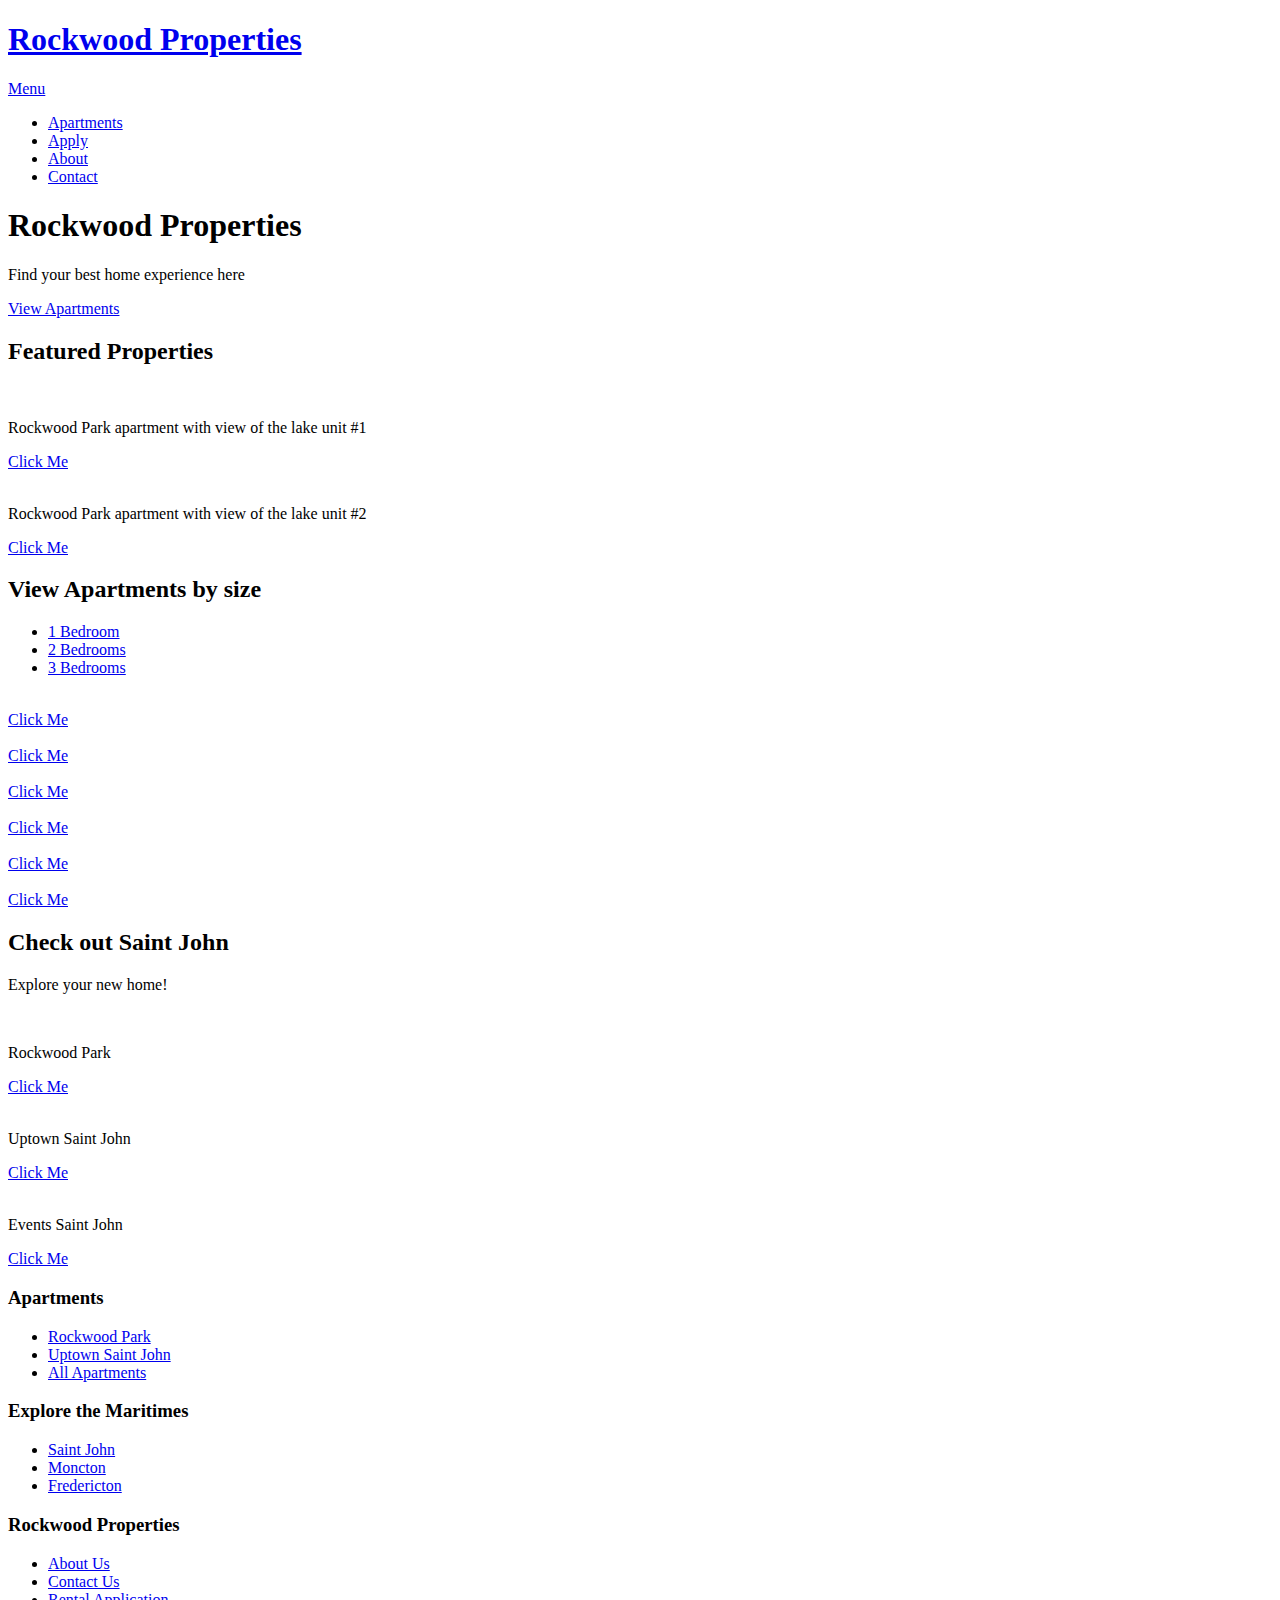
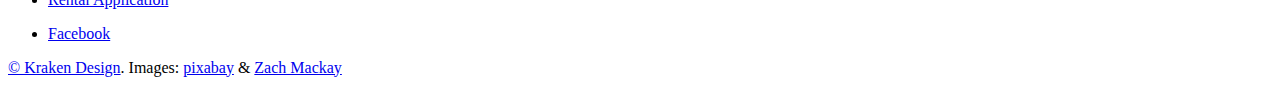
==== index.html @ c41294e8 "Update content to be more reflective of ownership" ====
<!DOCTYPE HTML>
<!--
	Rockwood Properties by Kraken Design
	krakendesign.ca
	Copyright, permission required to use any resources from here
-->
<html>
	<head>
		<title>Rockwood Properties</title>
		<meta charset="utf-8" />
		<meta name="viewport" content="width=device-width, initial-scale=1" />
		<link rel="stylesheet" href="assets/css/main.css" />
	</head>
	<body>

		<!-- Header -->
			<header id="header">
				<h1><a href="#">Rockwood <span>Properties</span></a></h1>
				<a href="#menu">Menu</a>
			</header>

		<!-- Nav -->
			<nav id="menu">
				<ul class="links">
					<li><a href="index.html">Apartments</a></li>
					<li><a href="application.html">Apply</a></li>
					<li><a href="about.html">About</a></li>
					<li><a href="contact.html">Contact</a></li>
				</ul>
			</nav>

			<!-- Banner -->
			<!--
				To use a video as your background, set data-video to the name of your video without
				its extension (eg. images/banner). Your video must be available in both .mp4 and .webm
				formats to work correctly.
			-->
				<section id="banner" data-video="images/banner">
					<div class="inner">
						<header>
							<i class="icon fa-home"></i>
							<h1>Rockwood Properties</h1>
							<p>Find your best home experience here</p>
						</header>
						<a href="#main" class="button big alt scrolly">View Apartments</a>
					</div>

				</section>

		<!-- Main -->
			<div id="main">

			<!-- One -- Featured Properties -->
				<section class="wrapper style1">
					<div class="inner">
						<header class="align-center">
							<h2>Featured Properties</h2>
						</header>
						<!-- 2 Column Video Section -->
							<div class="flex flex-2">
								<div class="video col">
									<div class="image fit">
										<img src="images/Apartments/Featured/featured01.jpg" alt="" />
										<div class="arrow">
											<div class="icon fa-home"></div>
										</div>
									</div>
									<p class="caption">
										Rockwood Park apartment with view of the lake unit #1
									</p>
									<a href="apartments/265-Hawthorne-Unit-1.html" class="link"><span>Click Me</span></a>
								</div>
								<div class="video col">
									<div class="image fit">
										<img src="images/Apartments/Featured/featured02.jpg" alt="" />
										<div class="arrow">
											<div class="icon fa-home"></div>
										</div>
									</div>
									<p class="caption">
										Rockwood Park apartment with view of the lake unit #2
									</p>
									<a href="apartments/265-Hawthorne-Unit-2.html" class="link"><span>Click Me</span></a>
								</div>
							</div>
					</div>
				</section>

			<!-- Two -- Apartments by size -->
				<section class="wrapper style2">
					<div class="inner">
						<header>
							<h2>View Apartments by size</h2>
							<p></p>
						</header>
						<!-- Tabbed Video Section -->
							<div class="flex flex-tabs">
								<ul class="tab-list">
									<li><a href="#" data-tab="tab-1" class="active">1 Bedroom</a></li>
									<li><a href="#" data-tab="tab-2">2 Bedrooms</a></li>
									<li><a href="#" data-tab="tab-3">3 Bedrooms</a></li>
								</ul>
								<div class="tabs">
									<!-- Tab 1 Bedroom -->
										<div class="tab tab-1 flex flex-3 active">
											<!-- Video Thumbnail -->
											<div class="video col">
												<div class="image fit">
													<img src="images/apartments/featured/1 Bed/pic01.jpg" alt="" />
													<div class="arrow">
														<div class="icon fa-home"></div>
													</div>
												</div>
												<a href="apartments/265-Hawthorne-Unit-1.html" class="link"><span>Click Me</span></a>
											</div>
											<!-- Video Thumbnail -->
											<div class="video col">
												<div class="image fit">
													<img src="images/apartments/featured/1 Bed/pic02.jpg" alt="" />
													<div class="arrow">
														<div class="icon fa-home"></div>
													</div>
												</div>
												<a href="apartments/265-Hawthorne-Unit-2.html" class="link"><span>Click Me</span></a>
											</div>
											<!-- Video Thumbnail -->
											<div class="video col">
												<div class="image fit">
													<img src="images/apartments/featured/1 Bed/pic01.jpg" alt="" />
													<div class="arrow">
														<div class="icon fa-home"></div>
													</div>
												</div>
												<a href="apartments/265-Hawthorne-Unit-2.html" class="link"><span>Click Me</span></a>
											</div>
											<!-- Video Thumbnail -->
											<div class="video col">
												<div class="image fit">
													<img src="images/apartments/featured/1 Bed/pic02.jpg" alt="" />
													<div class="arrow">
														<div class="icon fa-home"></div>
													</div>
												</div>
												<a href="apartments/265-Hawthorne-Unit-2.html" class="link"><span>Click Me</span></a>
											</div>
										</div>

									<!-- Tab 2 Bedroom -->
										<div class="tab tab-2 flex flex-3">
											<!-- Video Thumbnail -->
												<div class="video col">
													<div class="image fit">
														<img src="images/apartments/featured/2 Bed/pic02.jpg" alt="" />
														<div class="arrow">
															<div class="icon fa-home"></div>
														</div>
													</div>
													<a href="apartments/265-Hawthorne-Unit-1.html" class="link"><span>Click Me</span></a>
												</div>
										</div>

									<!-- Tab 3 Bedroom -->
										<div class="tab tab-3 flex flex-3">
											<!-- Video Thumbnail -->
												<div class="video col">
													<div class="image fit">
														<img src="images/apartments/featured/3 Bed/pic01.jpg" alt="" />
														<div class="arrow">
															<div class="icon fa-home"></div>
														</div>
													</div>
													<a href="apartments/265-Hawthorne-Unit-2.html" class="link"><span>Click Me</span></a>
												</div>
										</div>
								</div>
							</div>
					</div>
				</section>

			<!-- Three -- Explore -->
				<section class="wrapper ">
					<div class="inner">
						<header class="align-center">
							<h2>Check out Saint John</h2>
							<p>Explore your new home!</p>
						</header>

						<!-- 3 Column Video Section -->
							<div class="flex flex-3">

								<!-- Rockwood Park -->
								<div class="video col">
									<div class="image fit">
										<img src="images/explore01.jpg" alt="" />
										<div class="arrow">
											<div class="icon fa-home"></div>
										</div>
									</div>
									<p class="caption">
										Rockwood Park
									</p>
									<a href="http://www.rockwoodpark.ca/main.html" class="link"><span>Click Me</span></a>
								</div>

								<!-- Uptown Saint John -->
								<div class="video col">
									<div class="image fit">
										<img src="images/explore02.jpg" alt="" />
										<div class="arrow">
											<div class="icon fa-home"></div>
										</div>
									</div>
									<p class="caption">
										Uptown Saint John
									</p>
									<a href="https://uptownsj.com/" class="link"><span>Click Me</span></a>
								</div>

								<!-- Events Saint John -->
								<div class="video col">
									<div class="image fit">
										<img src="images/explore03.jpg" alt="" />
										<div class="arrow">
											<div class="icon fa-home"></div>
										</div>
									</div>
									<p class="caption">
										Events Saint John
									</p>
									<a href="https://uptownsj.com/events-calendar/" class="link"><span>Click Me</span></a>
								</div>
							</div>
					</div>
				</section>

			</div>

		<!-- Footer -->
			<footer id="footer">
				<div class="inner">
					<div class="flex flex-3">
						<div class="col">
							<h3>Apartments</h3>
							<ul class="alt">
								<li><a href="index.html">Rockwood Park</a></li>
								<li><a href="index.html">Uptown Saint John</a></li>
								<li><a href="index.html">All Apartments</a></li>
							</ul>
						</div>
						<div class="col">
							<h3>Explore the Maritimes</h3>
							<ul class="alt">
								<li><a href="https://uptownsj.com/">Saint John</a></li>
								<li><a href="https://downtownmoncton.com/">Moncton</a></li>
								<li><a href="https://www.tourismfredericton.ca/en">Fredericton</a></li>
							</ul>
						</div>
						<div class="col">
							<h3>Rockwood Properties</h3>
							<ul class="alt">
								<li><a href="about.html">About Us</a></li>
								<li><a href="contact.html">Contact Us</a></li>
								<li><a href="application.html">Rental Application</a></li>
							</ul>
						</div>
					</div>
				</div>
				<div class="copyright">
					<ul class="icons">
						<li><a href="#" class="icon fa-facebook"><span class="label">Facebook</span></a></li>
					</ul>
					<a href="https://krakendesign.ca">&copy; Kraken Design</a>. Images: <a href="https://pixabay.com">pixabay</a> & <a href="https://zachmackay.com/">Zach Mackay</a>
				</div>
			</footer>

		<!-- Scripts -->
			<script src="assets/js/jquery.min.js"></script>
			<script src="assets/js/jquery.scrolly.min.js"></script>
			<script src="assets/js/skel.min.js"></script>
			<script src="assets/js/util.js"></script>
			<script src="assets/js/main.js"></script>

	</body>
</html>
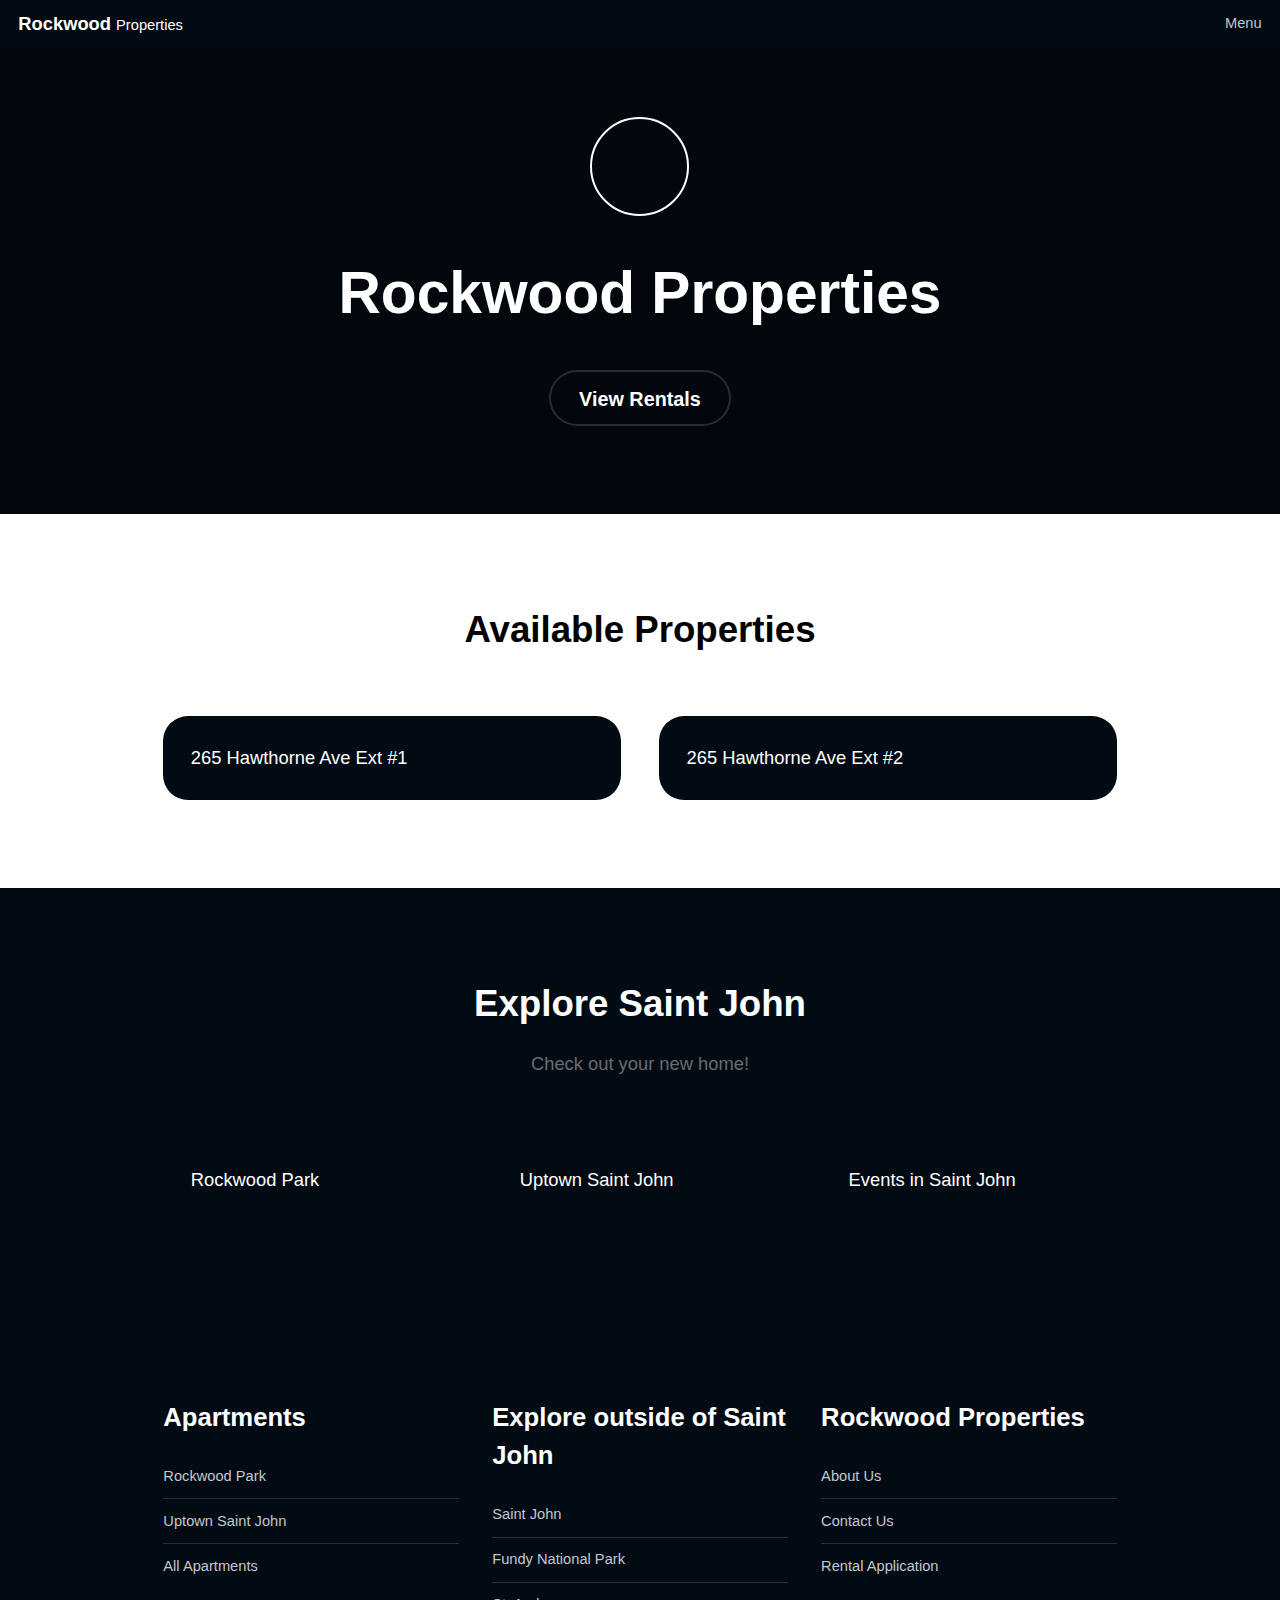
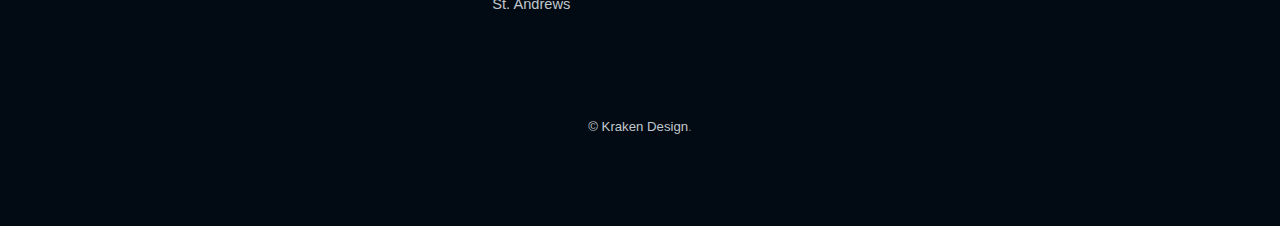
==== commit 397109df: "Re-add nav bar" ====
--- a/index.html
+++ b/index.html
@@ -10,22 +10,23 @@
 		<meta charset="utf-8" />
 		<meta name="viewport" content="width=device-width, initial-scale=1" />
 		<link rel="stylesheet" href="assets/css/main.css" />
+		<link rel="icon" type="image/png" href="favicon.png"/>
 	</head>
 	<body>
 
 		<!-- Header -->
 			<header id="header">
-				<h1><a href="#">Rockwood <span>Properties</span></a></h1>
+				<h1><a href="https://rockwoodproperties.ca">Rockwood <span>Properties</span></a></h1>
 				<a href="#menu">Menu</a>
 			</header>
 
 		<!-- Nav -->
 			<nav id="menu">
 				<ul class="links">
-					<li><a href="index.html">Apartments</a></li>
-					<li><a href="application.html">Apply</a></li>
+					<li><a href="index.html">Home</a></li>
+					<li><a href="apply.html">Apply</a></li>
+					<li><a href="contact.html">Contact</a></li>
 					<li><a href="about.html">About</a></li>
-					<li><a href="contact.html">Contact</a></li>
 				</ul>
 			</nav>
 
@@ -40,9 +41,9 @@
 						<header>
 							<i class="icon fa-home"></i>
 							<h1>Rockwood Properties</h1>
-							<p>Find your best home experience here</p>
+							<p></p>
 						</header>
-						<a href="#main" class="button big alt scrolly">View Apartments</a>
+						<a href="#main" class="button big alt scrolly">View Rentals</a>
 					</div>
 
 				</section>
@@ -51,138 +52,171 @@
 			<div id="main">
 
 			<!-- One -- Featured Properties -->
-				<section class="wrapper style1">
+				<section class="wrapper style2">
 					<div class="inner">
 						<header class="align-center">
-							<h2>Featured Properties</h2>
+							<h2>Available Properties</h2>
 						</header>
 						<!-- 2 Column Video Section -->
 							<div class="flex flex-2">
-								<div class="video col">
-									<div class="image fit">
-										<img src="images/Apartments/Featured/featured01.jpg" alt="" />
-										<div class="arrow">
-											<div class="icon fa-home"></div>
-										</div>
-									</div>
-									<p class="caption">
-										Rockwood Park apartment with view of the lake unit #1
-									</p>
-									<a href="apartments/265-Hawthorne-Unit-1.html" class="link"><span>Click Me</span></a>
-								</div>
-								<div class="video col">
-									<div class="image fit">
-										<img src="images/Apartments/Featured/featured02.jpg" alt="" />
-										<div class="arrow">
-											<div class="icon fa-home"></div>
-										</div>
-									</div>
-									<p class="caption">
-										Rockwood Park apartment with view of the lake unit #2
-									</p>
-									<a href="apartments/265-Hawthorne-Unit-2.html" class="link"><span>Click Me</span></a>
-								</div>
+
+								<div class="video col">
+									<div class="image fit">
+										<img src="apartments/1/images/1.jpg" alt="" />
+										<div class="arrow">
+											<div class="icon fa-home"></div>
+										</div>
+									</div>
+									<p class="caption">
+										265 Hawthorne Ave Ext #1
+									</p>
+									<a href="apartments/1/apartment.html" class="link"><span>Click Me</span></a>
+								</div>
+
+								<div class="video col">
+									<div class="image fit">
+										<img src="apartments/2/images/1.jpg" alt="" />
+										<div class="arrow">
+											<div class="icon fa-home"></div>
+										</div>
+									</div>
+									<p class="caption">
+										265 Hawthorne Ave Ext #2
+									</p>
+									<a href="apartments/2/apartment.html" class="link"><span>Click Me</span></a>
+								</div>
+
 							</div>
 					</div>
 				</section>
 
 			<!-- Two -- Apartments by size -->
-				<section class="wrapper style2">
+				<!-- <section class="wrapper style2">
 					<div class="inner">
 						<header>
 							<h2>View Apartments by size</h2>
 							<p></p>
 						</header>
-						<!-- Tabbed Video Section -->
+						
 							<div class="flex flex-tabs">
 								<ul class="tab-list">
 									<li><a href="#" data-tab="tab-1" class="active">1 Bedroom</a></li>
 									<li><a href="#" data-tab="tab-2">2 Bedrooms</a></li>
 									<li><a href="#" data-tab="tab-3">3 Bedrooms</a></li>
 								</ul>
-								<div class="tabs">
+								<div class="tabs"> -->
 									<!-- Tab 1 Bedroom -->
-										<div class="tab tab-1 flex flex-3 active">
-											<!-- Video Thumbnail -->
+										<!-- <div class="tab tab-1 flex flex-3 active">
+											
 											<div class="video col">
 												<div class="image fit">
-													<img src="images/apartments/featured/1 Bed/pic01.jpg" alt="" />
+													<img src="apartments/1/images/1.jpg" alt="" />
 													<div class="arrow">
 														<div class="icon fa-home"></div>
 													</div>
 												</div>
-												<a href="apartments/265-Hawthorne-Unit-1.html" class="link"><span>Click Me</span></a>
+												<a href="apartments/1/apartment.html" class="link"><span>Click Me</span></a>
 											</div>
-											<!-- Video Thumbnail -->
+											
 											<div class="video col">
 												<div class="image fit">
-													<img src="images/apartments/featured/1 Bed/pic02.jpg" alt="" />
+													<img src="apartments/2/images/1.jpg" alt="" />
 													<div class="arrow">
 														<div class="icon fa-home"></div>
 													</div>
 												</div>
-												<a href="apartments/265-Hawthorne-Unit-2.html" class="link"><span>Click Me</span></a>
+												<a href="apartments/2/apartment.html" class="link"><span>Click Me</span></a>
 											</div>
-											<!-- Video Thumbnail -->
+											
 											<div class="video col">
 												<div class="image fit">
-													<img src="images/apartments/featured/1 Bed/pic01.jpg" alt="" />
+													<img src="apartments/3/images/1.jpg" alt="" />
 													<div class="arrow">
 														<div class="icon fa-home"></div>
 													</div>
 												</div>
-												<a href="apartments/265-Hawthorne-Unit-2.html" class="link"><span>Click Me</span></a>
+												<a href="apartments/3/apartment.html" class="link"><span>Click Me</span></a>
 											</div>
-											<!-- Video Thumbnail -->
+											
 											<div class="video col">
 												<div class="image fit">
-													<img src="images/apartments/featured/1 Bed/pic02.jpg" alt="" />
+													<img src="apartments/4/images/1.jpg" alt="" />
 													<div class="arrow">
 														<div class="icon fa-home"></div>
 													</div>
 												</div>
-												<a href="apartments/265-Hawthorne-Unit-2.html" class="link"><span>Click Me</span></a>
+												<a href="apartments/4/apartment.html" class="link"><span>Click Me</span></a>
 											</div>
-										</div>
+										</div> -->
 
 									<!-- Tab 2 Bedroom -->
-										<div class="tab tab-2 flex flex-3">
-											<!-- Video Thumbnail -->
-												<div class="video col">
-													<div class="image fit">
-														<img src="images/apartments/featured/2 Bed/pic02.jpg" alt="" />
-														<div class="arrow">
-															<div class="icon fa-home"></div>
-														</div>
-													</div>
-													<a href="apartments/265-Hawthorne-Unit-1.html" class="link"><span>Click Me</span></a>
-												</div>
-										</div>
+										<!-- <div class="tab tab-2 flex flex-3">
+											
+												<div class="video col">
+													<div class="image fit">
+														<img src="apartments/5/images/1.jpg" alt="" />
+														<div class="arrow">
+															<div class="icon fa-home"></div>
+														</div>
+													</div>
+													<a href="apartments/5/apartment.html" class="link"><span>Click Me</span></a>
+												</div>
+
+												<div class="video col">
+													<div class="image fit">
+														<img src="apartments/6/images/1.jpg" alt="" />
+														<div class="arrow">
+															<div class="icon fa-home"></div>
+														</div>
+													</div>
+													<a href="apartments/6/apartment.html" class="link"><span>Click Me</span></a>
+												</div>
+
+												<div class="video col">
+													<div class="image fit">
+														<img src="apartments/7/images/1.jpg" alt="" />
+														<div class="arrow">
+															<div class="icon fa-home"></div>
+														</div>
+													</div>
+													<a href="apartments/7/apartment.html" class="link"><span>Click Me</span></a>
+												</div>
+										</div> -->
 
 									<!-- Tab 3 Bedroom -->
-										<div class="tab tab-3 flex flex-3">
-											<!-- Video Thumbnail -->
-												<div class="video col">
-													<div class="image fit">
-														<img src="images/apartments/featured/3 Bed/pic01.jpg" alt="" />
-														<div class="arrow">
-															<div class="icon fa-home"></div>
-														</div>
-													</div>
-													<a href="apartments/265-Hawthorne-Unit-2.html" class="link"><span>Click Me</span></a>
+										<!-- <div class="tab tab-3 flex flex-3">
+											
+												<div class="video col">
+													<div class="image fit">
+														<img src="apartments/8/images/1.jpg" alt="" />
+														<div class="arrow">
+															<div class="icon fa-home"></div>
+														</div>
+													</div>
+													<a href="apartments/8/apartment.html" class="link"><span>Click Me</span></a>
+												</div>
+
+												<div class="video col">
+													<div class="image fit">
+														<img src="apartments/9/images/1.jpg" alt="" />
+														<div class="arrow">
+															<div class="icon fa-home"></div>
+														</div>
+													</div>
+													<a href="apartments/9/apartment.html" class="link"><span>Click Me</span></a>
 												</div>
 										</div>
 								</div>
 							</div>
 					</div>
-				</section>
+				</section> -->
 
 			<!-- Three -- Explore -->
 				<section class="wrapper ">
 					<div class="inner">
 						<header class="align-center">
-							<h2>Check out Saint John</h2>
-							<p>Explore your new home!</p>
+							<h2>Explore Saint John</h2>
+							<p>Check out your new home!</p>
 						</header>
 
 						<!-- 3 Column Video Section -->
@@ -225,7 +259,7 @@
 										</div>
 									</div>
 									<p class="caption">
-										Events Saint John
+										Events in Saint John
 									</p>
 									<a href="https://uptownsj.com/events-calendar/" class="link"><span>Click Me</span></a>
 								</div>
@@ -242,17 +276,17 @@
 						<div class="col">
 							<h3>Apartments</h3>
 							<ul class="alt">
-								<li><a href="index.html">Rockwood Park</a></li>
-								<li><a href="index.html">Uptown Saint John</a></li>
-								<li><a href="index.html">All Apartments</a></li>
+								<li><a href="rentals.html">Rockwood Park</a></li>
+								<li><a href="rentals.html">Uptown Saint John</a></li>
+								<li><a href="rentals.html">All Apartments</a></li>
 							</ul>
 						</div>
 						<div class="col">
-							<h3>Explore the Maritimes</h3>
+							<h3>Explore outside of Saint John</h3>
 							<ul class="alt">
 								<li><a href="https://uptownsj.com/">Saint John</a></li>
-								<li><a href="https://downtownmoncton.com/">Moncton</a></li>
-								<li><a href="https://www.tourismfredericton.ca/en">Fredericton</a></li>
+								<li><a href="https://www.pc.gc.ca/en/pn-np/nb/fundy">Fundy National Park</a></li>
+								<li><a href="https://standrewsbythesea.ca/">St. Andrews</a></li>
 							</ul>
 						</div>
 						<div class="col">
@@ -260,7 +294,7 @@
 							<ul class="alt">
 								<li><a href="about.html">About Us</a></li>
 								<li><a href="contact.html">Contact Us</a></li>
-								<li><a href="application.html">Rental Application</a></li>
+								<li><a href="apply.html">Rental Application</a></li>
 							</ul>
 						</div>
 					</div>
@@ -268,8 +302,9 @@
 				<div class="copyright">
 					<ul class="icons">
 						<li><a href="#" class="icon fa-facebook"><span class="label">Facebook</span></a></li>
+						<li><a href="#" class="icon fa-email"><span class="label">Email</span></a></li>
 					</ul>
-					<a href="https://krakendesign.ca">&copy; Kraken Design</a>. Images: <a href="https://pixabay.com">pixabay</a> & <a href="https://zachmackay.com/">Zach Mackay</a>
+					<a href="https://krakendesign.ca">&copy; Kraken Design</a>.
 				</div>
 			</footer>
 
--- a/assets/css/main.css
+++ b/assets/css/main.css
@@ -0,0 +1,3832 @@
+@charset "UTF-8";
+@import url(font-awesome.min.css);
+@import url("https://fonts.googleapis.com/css?family=Signika:300,700");
+
+/*
+	Broadcast by TEMPLATED
+	templated.co @templatedco
+	Released for free under the Creative Commons Attribution 3.0 license (templated.co/license)
+*/
+
+/* Reset */
+
+	html, body, div, span, applet, object, iframe, h1, h2, h3, h4, h5, h6, p, blockquote, pre, a, abbr, acronym, address, big, cite, code, del, dfn, em, img, ins, kbd, q, s, samp, small, strike, strong, sub, sup, tt, var, b, u, i, center, dl, dt, dd, ol, ul, li, fieldset, form, label, legend, table, caption, tbody, tfoot, thead, tr, th, td, article, aside, canvas, details, embed, figure, figcaption, footer, header, hgroup, menu, nav, output, ruby, section, summary, time, mark, audio, video {
+		margin: 0;
+		padding: 0;
+		border: 0;
+		font-size: 100%;
+		font: inherit;
+		vertical-align: baseline;
+	}
+
+	article, aside, details, figcaption, figure, footer, header, hgroup, menu, nav, section {
+		display: block;
+	}
+
+	body {
+		line-height: 1;
+	}
+
+	ol, ul {
+		list-style: none;
+	}
+
+	blockquote, q {
+		quotes: none;
+	}
+
+	blockquote:before, blockquote:after, q:before, q:after {
+		content: '';
+		content: none;
+	}
+
+	table {
+		border-collapse: collapse;
+		border-spacing: 0;
+	}
+
+	body {
+		-webkit-text-size-adjust: none;
+	}
+
+/* Box Model */
+
+	*, *:before, *:after {
+		-moz-box-sizing: border-box;
+		-webkit-box-sizing: border-box;
+		box-sizing: border-box;
+	}
+
+/* Containers */
+
+	.container {
+		margin-left: auto;
+		margin-right: auto;
+	}
+
+	.container.\31 25\25 {
+		width: 100%;
+		max-width: 100em;
+		min-width: 80em;
+	}
+
+	.container.\37 5\25 {
+		width: 60em;
+	}
+
+	.container.\35 0\25 {
+		width: 40em;
+	}
+
+	.container.\32 5\25 {
+		width: 20em;
+	}
+
+	.container {
+		width: 80em;
+	}
+
+	@media screen and (max-width: 1680px) {
+
+		.container.\31 25\25 {
+			width: 100%;
+			max-width: 100em;
+			min-width: 80em;
+		}
+
+		.container.\37 5\25 {
+			width: 60em;
+		}
+
+		.container.\35 0\25 {
+			width: 40em;
+		}
+
+		.container.\32 5\25 {
+			width: 20em;
+		}
+
+		.container {
+			width: 80em;
+		}
+
+	}
+
+	@media screen and (max-width: 1280px) {
+
+		.container.\31 25\25 {
+			width: 100%;
+			max-width: 81.25em;
+			min-width: 65em;
+		}
+
+		.container.\37 5\25 {
+			width: 48.75em;
+		}
+
+		.container.\35 0\25 {
+			width: 32.5em;
+		}
+
+		.container.\32 5\25 {
+			width: 16.25em;
+		}
+
+		.container {
+			width: 65em;
+		}
+
+	}
+
+	@media screen and (max-width: 980px) {
+
+		.container.\31 25\25 {
+			width: 100%;
+			max-width: 112.5%;
+			min-width: 90%;
+		}
+
+		.container.\37 5\25 {
+			width: 67.5%;
+		}
+
+		.container.\35 0\25 {
+			width: 45%;
+		}
+
+		.container.\32 5\25 {
+			width: 22.5%;
+		}
+
+		.container {
+			width: 90%;
+		}
+
+	}
+
+	@media screen and (max-width: 736px) {
+
+		.container.\31 25\25 {
+			width: 100%;
+			max-width: 112.5%;
+			min-width: 90%;
+		}
+
+		.container.\37 5\25 {
+			width: 67.5%;
+		}
+
+		.container.\35 0\25 {
+			width: 45%;
+		}
+
+		.container.\32 5\25 {
+			width: 22.5%;
+		}
+
+		.container {
+			width: 90% !important;
+		}
+
+	}
+
+	@media screen and (max-width: 480px) {
+
+		.container.\31 25\25 {
+			width: 100%;
+			max-width: 112.5%;
+			min-width: 90%;
+		}
+
+		.container.\37 5\25 {
+			width: 67.5%;
+		}
+
+		.container.\35 0\25 {
+			width: 45%;
+		}
+
+		.container.\32 5\25 {
+			width: 22.5%;
+		}
+
+		.container {
+			width: 90% !important;
+		}
+
+	}
+
+/* Grid */
+
+	.row {
+		border-bottom: solid 1px transparent;
+		-moz-box-sizing: border-box;
+		-webkit-box-sizing: border-box;
+		box-sizing: border-box;
+	}
+
+	.row > * {
+		float: left;
+		-moz-box-sizing: border-box;
+		-webkit-box-sizing: border-box;
+		box-sizing: border-box;
+	}
+
+	.row:after, .row:before {
+		content: '';
+		display: block;
+		clear: both;
+		height: 0;
+	}
+
+	.row.uniform > * > :first-child {
+		margin-top: 0;
+	}
+
+	.row.uniform > * > :last-child {
+		margin-bottom: 0;
+	}
+
+	.row.\30 \25 > * {
+		padding: 0 0 0 0em;
+	}
+
+	.row.\30 \25 {
+		margin: 0 0 -1px 0em;
+	}
+
+	.row.uniform.\30 \25 > * {
+		padding: 0em 0 0 0em;
+	}
+
+	.row.uniform.\30 \25 {
+		margin: 0em 0 -1px 0em;
+	}
+
+	.row > * {
+		padding: 0 0 0 2em;
+	}
+
+	.row {
+		margin: 0 0 -1px -2em;
+	}
+
+	.row.uniform > * {
+		padding: 2em 0 0 2em;
+	}
+
+	.row.uniform {
+		margin: -2em 0 -1px -2em;
+	}
+
+	.row.\32 00\25 > * {
+		padding: 0 0 0 4em;
+	}
+
+	.row.\32 00\25 {
+		margin: 0 0 -1px -4em;
+	}
+
+	.row.uniform.\32 00\25 > * {
+		padding: 4em 0 0 4em;
+	}
+
+	.row.uniform.\32 00\25 {
+		margin: -4em 0 -1px -4em;
+	}
+
+	.row.\31 50\25 > * {
+		padding: 0 0 0 3em;
+	}
+
+	.row.\31 50\25 {
+		margin: 0 0 -1px -3em;
+	}
+
+	.row.uniform.\31 50\25 > * {
+		padding: 3em 0 0 3em;
+	}
+
+	.row.uniform.\31 50\25 {
+		margin: -3em 0 -1px -3em;
+	}
+
+	.row.\35 0\25 > * {
+		padding: 0 0 0 1em;
+	}
+
+	.row.\35 0\25 {
+		margin: 0 0 -1px -1em;
+	}
+
+	.row.uniform.\35 0\25 > * {
+		padding: 1em 0 0 1em;
+	}
+
+	.row.uniform.\35 0\25 {
+		margin: -1em 0 -1px -1em;
+	}
+
+	.row.\32 5\25 > * {
+		padding: 0 0 0 0.5em;
+	}
+
+	.row.\32 5\25 {
+		margin: 0 0 -1px -0.5em;
+	}
+
+	.row.uniform.\32 5\25 > * {
+		padding: 0.5em 0 0 0.5em;
+	}
+
+	.row.uniform.\32 5\25 {
+		margin: -0.5em 0 -1px -0.5em;
+	}
+
+	.\31 2u, .\31 2u\24 {
+		width: 100%;
+		clear: none;
+		margin-left: 0;
+	}
+
+	.\31 1u, .\31 1u\24 {
+		width: 91.6666666667%;
+		clear: none;
+		margin-left: 0;
+	}
+
+	.\31 0u, .\31 0u\24 {
+		width: 83.3333333333%;
+		clear: none;
+		margin-left: 0;
+	}
+
+	.\39 u, .\39 u\24 {
+		width: 75%;
+		clear: none;
+		margin-left: 0;
+	}
+
+	.\38 u, .\38 u\24 {
+		width: 66.6666666667%;
+		clear: none;
+		margin-left: 0;
+	}
+
+	.\37 u, .\37 u\24 {
+		width: 58.3333333333%;
+		clear: none;
+		margin-left: 0;
+	}
+
+	.\36 u, .\36 u\24 {
+		width: 50%;
+		clear: none;
+		margin-left: 0;
+	}
+
+	.\35 u, .\35 u\24 {
+		width: 41.6666666667%;
+		clear: none;
+		margin-left: 0;
+	}
+
+	.\34 u, .\34 u\24 {
+		width: 33.3333333333%;
+		clear: none;
+		margin-left: 0;
+	}
+
+	.\33 u, .\33 u\24 {
+		width: 25%;
+		clear: none;
+		margin-left: 0;
+	}
+
+	.\32 u, .\32 u\24 {
+		width: 16.6666666667%;
+		clear: none;
+		margin-left: 0;
+	}
+
+	.\31 u, .\31 u\24 {
+		width: 8.3333333333%;
+		clear: none;
+		margin-left: 0;
+	}
+
+	.\31 2u\24 + *,
+	.\31 1u\24 + *,
+	.\31 0u\24 + *,
+	.\39 u\24 + *,
+	.\38 u\24 + *,
+	.\37 u\24 + *,
+	.\36 u\24 + *,
+	.\35 u\24 + *,
+	.\34 u\24 + *,
+	.\33 u\24 + *,
+	.\32 u\24 + *,
+	.\31 u\24 + * {
+		clear: left;
+	}
+
+	.\-11u {
+		margin-left: 91.66667%;
+	}
+
+	.\-10u {
+		margin-left: 83.33333%;
+	}
+
+	.\-9u {
+		margin-left: 75%;
+	}
+
+	.\-8u {
+		margin-left: 66.66667%;
+	}
+
+	.\-7u {
+		margin-left: 58.33333%;
+	}
+
+	.\-6u {
+		margin-left: 50%;
+	}
+
+	.\-5u {
+		margin-left: 41.66667%;
+	}
+
+	.\-4u {
+		margin-left: 33.33333%;
+	}
+
+	.\-3u {
+		margin-left: 25%;
+	}
+
+	.\-2u {
+		margin-left: 16.66667%;
+	}
+
+	.\-1u {
+		margin-left: 8.33333%;
+	}
+
+	@media screen and (max-width: 1680px) {
+
+		.row > * {
+			padding: 0 0 0 2em;
+		}
+
+		.row {
+			margin: 0 0 -1px -2em;
+		}
+
+		.row.uniform > * {
+			padding: 2em 0 0 2em;
+		}
+
+		.row.uniform {
+			margin: -2em 0 -1px -2em;
+		}
+
+		.row.\32 00\25 > * {
+			padding: 0 0 0 4em;
+		}
+
+		.row.\32 00\25 {
+			margin: 0 0 -1px -4em;
+		}
+
+		.row.uniform.\32 00\25 > * {
+			padding: 4em 0 0 4em;
+		}
+
+		.row.uniform.\32 00\25 {
+			margin: -4em 0 -1px -4em;
+		}
+
+		.row.\31 50\25 > * {
+			padding: 0 0 0 3em;
+		}
+
+		.row.\31 50\25 {
+			margin: 0 0 -1px -3em;
+		}
+
+		.row.uniform.\31 50\25 > * {
+			padding: 3em 0 0 3em;
+		}
+
+		.row.uniform.\31 50\25 {
+			margin: -3em 0 -1px -3em;
+		}
+
+		.row.\35 0\25 > * {
+			padding: 0 0 0 1em;
+		}
+
+		.row.\35 0\25 {
+			margin: 0 0 -1px -1em;
+		}
+
+		.row.uniform.\35 0\25 > * {
+			padding: 1em 0 0 1em;
+		}
+
+		.row.uniform.\35 0\25 {
+			margin: -1em 0 -1px -1em;
+		}
+
+		.row.\32 5\25 > * {
+			padding: 0 0 0 0.5em;
+		}
+
+		.row.\32 5\25 {
+			margin: 0 0 -1px -0.5em;
+		}
+
+		.row.uniform.\32 5\25 > * {
+			padding: 0.5em 0 0 0.5em;
+		}
+
+		.row.uniform.\32 5\25 {
+			margin: -0.5em 0 -1px -0.5em;
+		}
+
+		.\31 2u\28xlarge\29, .\31 2u\24\28xlarge\29 {
+			width: 100%;
+			clear: none;
+			margin-left: 0;
+		}
+
+		.\31 1u\28xlarge\29, .\31 1u\24\28xlarge\29 {
+			width: 91.6666666667%;
+			clear: none;
+			margin-left: 0;
+		}
+
+		.\31 0u\28xlarge\29, .\31 0u\24\28xlarge\29 {
+			width: 83.3333333333%;
+			clear: none;
+			margin-left: 0;
+		}
+
+		.\39 u\28xlarge\29, .\39 u\24\28xlarge\29 {
+			width: 75%;
+			clear: none;
+			margin-left: 0;
+		}
+
+		.\38 u\28xlarge\29, .\38 u\24\28xlarge\29 {
+			width: 66.6666666667%;
+			clear: none;
+			margin-left: 0;
+		}
+
+		.\37 u\28xlarge\29, .\37 u\24\28xlarge\29 {
+			width: 58.3333333333%;
+			clear: none;
+			margin-left: 0;
+		}
+
+		.\36 u\28xlarge\29, .\36 u\24\28xlarge\29 {
+			width: 50%;
+			clear: none;
+			margin-left: 0;
+		}
+
+		.\35 u\28xlarge\29, .\35 u\24\28xlarge\29 {
+			width: 41.6666666667%;
+			clear: none;
+			margin-left: 0;
+		}
+
+		.\34 u\28xlarge\29, .\34 u\24\28xlarge\29 {
+			width: 33.3333333333%;
+			clear: none;
+			margin-left: 0;
+		}
+
+		.\33 u\28xlarge\29, .\33 u\24\28xlarge\29 {
+			width: 25%;
+			clear: none;
+			margin-left: 0;
+		}
+
+		.\32 u\28xlarge\29, .\32 u\24\28xlarge\29 {
+			width: 16.6666666667%;
+			clear: none;
+			margin-left: 0;
+		}
+
+		.\31 u\28xlarge\29, .\31 u\24\28xlarge\29 {
+			width: 8.3333333333%;
+			clear: none;
+			margin-left: 0;
+		}
+
+		.\31 2u\24\28xlarge\29 + *,
+		.\31 1u\24\28xlarge\29 + *,
+		.\31 0u\24\28xlarge\29 + *,
+		.\39 u\24\28xlarge\29 + *,
+		.\38 u\24\28xlarge\29 + *,
+		.\37 u\24\28xlarge\29 + *,
+		.\36 u\24\28xlarge\29 + *,
+		.\35 u\24\28xlarge\29 + *,
+		.\34 u\24\28xlarge\29 + *,
+		.\33 u\24\28xlarge\29 + *,
+		.\32 u\24\28xlarge\29 + *,
+		.\31 u\24\28xlarge\29 + * {
+			clear: left;
+		}
+
+		.\-11u\28xlarge\29 {
+			margin-left: 91.66667%;
+		}
+
+		.\-10u\28xlarge\29 {
+			margin-left: 83.33333%;
+		}
+
+		.\-9u\28xlarge\29 {
+			margin-left: 75%;
+		}
+
+		.\-8u\28xlarge\29 {
+			margin-left: 66.66667%;
+		}
+
+		.\-7u\28xlarge\29 {
+			margin-left: 58.33333%;
+		}
+
+		.\-6u\28xlarge\29 {
+			margin-left: 50%;
+		}
+
+		.\-5u\28xlarge\29 {
+			margin-left: 41.66667%;
+		}
+
+		.\-4u\28xlarge\29 {
+			margin-left: 33.33333%;
+		}
+
+		.\-3u\28xlarge\29 {
+			margin-left: 25%;
+		}
+
+		.\-2u\28xlarge\29 {
+			margin-left: 16.66667%;
+		}
+
+		.\-1u\28xlarge\29 {
+			margin-left: 8.33333%;
+		}
+
+	}
+
+	@media screen and (max-width: 1280px) {
+
+		.row > * {
+			padding: 0 0 0 1.5em;
+		}
+
+		.row {
+			margin: 0 0 -1px -1.5em;
+		}
+
+		.row.uniform > * {
+			padding: 1.5em 0 0 1.5em;
+		}
+
+		.row.uniform {
+			margin: -1.5em 0 -1px -1.5em;
+		}
+
+		.row.\32 00\25 > * {
+			padding: 0 0 0 3em;
+		}
+
+		.row.\32 00\25 {
+			margin: 0 0 -1px -3em;
+		}
+
+		.row.uniform.\32 00\25 > * {
+			padding: 3em 0 0 3em;
+		}
+
+		.row.uniform.\32 00\25 {
+			margin: -3em 0 -1px -3em;
+		}
+
+		.row.\31 50\25 > * {
+			padding: 0 0 0 2.25em;
+		}
+
+		.row.\31 50\25 {
+			margin: 0 0 -1px -2.25em;
+		}
+
+		.row.uniform.\31 50\25 > * {
+			padding: 2.25em 0 0 2.25em;
+		}
+
+		.row.uniform.\31 50\25 {
+			margin: -2.25em 0 -1px -2.25em;
+		}
+
+		.row.\35 0\25 > * {
+			padding: 0 0 0 0.75em;
+		}
+
+		.row.\35 0\25 {
+			margin: 0 0 -1px -0.75em;
+		}
+
+		.row.uniform.\35 0\25 > * {
+			padding: 0.75em 0 0 0.75em;
+		}
+
+		.row.uniform.\35 0\25 {
+			margin: -0.75em 0 -1px -0.75em;
+		}
+
+		.row.\32 5\25 > * {
+			padding: 0 0 0 0.375em;
+		}
+
+		.row.\32 5\25 {
+			margin: 0 0 -1px -0.375em;
+		}
+
+		.row.uniform.\32 5\25 > * {
+			padding: 0.375em 0 0 0.375em;
+		}
+
+		.row.uniform.\32 5\25 {
+			margin: -0.375em 0 -1px -0.375em;
+		}
+
+		.\31 2u\28large\29, .\31 2u\24\28large\29 {
+			width: 100%;
+			clear: none;
+			margin-left: 0;
+		}
+
+		.\31 1u\28large\29, .\31 1u\24\28large\29 {
+			width: 91.6666666667%;
+			clear: none;
+			margin-left: 0;
+		}
+
+		.\31 0u\28large\29, .\31 0u\24\28large\29 {
+			width: 83.3333333333%;
+			clear: none;
+			margin-left: 0;
+		}
+
+		.\39 u\28large\29, .\39 u\24\28large\29 {
+			width: 75%;
+			clear: none;
+			margin-left: 0;
+		}
+
+		.\38 u\28large\29, .\38 u\24\28large\29 {
+			width: 66.6666666667%;
+			clear: none;
+			margin-left: 0;
+		}
+
+		.\37 u\28large\29, .\37 u\24\28large\29 {
+			width: 58.3333333333%;
+			clear: none;
+			margin-left: 0;
+		}
+
+		.\36 u\28large\29, .\36 u\24\28large\29 {
+			width: 50%;
+			clear: none;
+			margin-left: 0;
+		}
+
+		.\35 u\28large\29, .\35 u\24\28large\29 {
+			width: 41.6666666667%;
+			clear: none;
+			margin-left: 0;
+		}
+
+		.\34 u\28large\29, .\34 u\24\28large\29 {
+			width: 33.3333333333%;
+			clear: none;
+			margin-left: 0;
+		}
+
+		.\33 u\28large\29, .\33 u\24\28large\29 {
+			width: 25%;
+			clear: none;
+			margin-left: 0;
+		}
+
+		.\32 u\28large\29, .\32 u\24\28large\29 {
+			width: 16.6666666667%;
+			clear: none;
+			margin-left: 0;
+		}
+
+		.\31 u\28large\29, .\31 u\24\28large\29 {
+			width: 8.3333333333%;
+			clear: none;
+			margin-left: 0;
+		}
+
+		.\31 2u\24\28large\29 + *,
+		.\31 1u\24\28large\29 + *,
+		.\31 0u\24\28large\29 + *,
+		.\39 u\24\28large\29 + *,
+		.\38 u\24\28large\29 + *,
+		.\37 u\24\28large\29 + *,
+		.\36 u\24\28large\29 + *,
+		.\35 u\24\28large\29 + *,
+		.\34 u\24\28large\29 + *,
+		.\33 u\24\28large\29 + *,
+		.\32 u\24\28large\29 + *,
+		.\31 u\24\28large\29 + * {
+			clear: left;
+		}
+
+		.\-11u\28large\29 {
+			margin-left: 91.66667%;
+		}
+
+		.\-10u\28large\29 {
+			margin-left: 83.33333%;
+		}
+
+		.\-9u\28large\29 {
+			margin-left: 75%;
+		}
+
+		.\-8u\28large\29 {
+			margin-left: 66.66667%;
+		}
+
+		.\-7u\28large\29 {
+			margin-left: 58.33333%;
+		}
+
+		.\-6u\28large\29 {
+			margin-left: 50%;
+		}
+
+		.\-5u\28large\29 {
+			margin-left: 41.66667%;
+		}
+
+		.\-4u\28large\29 {
+			margin-left: 33.33333%;
+		}
+
+		.\-3u\28large\29 {
+			margin-left: 25%;
+		}
+
+		.\-2u\28large\29 {
+			margin-left: 16.66667%;
+		}
+
+		.\-1u\28large\29 {
+			margin-left: 8.33333%;
+		}
+
+	}
+
+	@media screen and (max-width: 980px) {
+
+		.row > * {
+			padding: 0 0 0 1.5em;
+		}
+
+		.row {
+			margin: 0 0 -1px -1.5em;
+		}
+
+		.row.uniform > * {
+			padding: 1.5em 0 0 1.5em;
+		}
+
+		.row.uniform {
+			margin: -1.5em 0 -1px -1.5em;
+		}
+
+		.row.\32 00\25 > * {
+			padding: 0 0 0 3em;
+		}
+
+		.row.\32 00\25 {
+			margin: 0 0 -1px -3em;
+		}
+
+		.row.uniform.\32 00\25 > * {
+			padding: 3em 0 0 3em;
+		}
+
+		.row.uniform.\32 00\25 {
+			margin: -3em 0 -1px -3em;
+		}
+
+		.row.\31 50\25 > * {
+			padding: 0 0 0 2.25em;
+		}
+
+		.row.\31 50\25 {
+			margin: 0 0 -1px -2.25em;
+		}
+
+		.row.uniform.\31 50\25 > * {
+			padding: 2.25em 0 0 2.25em;
+		}
+
+		.row.uniform.\31 50\25 {
+			margin: -2.25em 0 -1px -2.25em;
+		}
+
+		.row.\35 0\25 > * {
+			padding: 0 0 0 0.75em;
+		}
+
+		.row.\35 0\25 {
+			margin: 0 0 -1px -0.75em;
+		}
+
+		.row.uniform.\35 0\25 > * {
+			padding: 0.75em 0 0 0.75em;
+		}
+
+		.row.uniform.\35 0\25 {
+			margin: -0.75em 0 -1px -0.75em;
+		}
+
+		.row.\32 5\25 > * {
+			padding: 0 0 0 0.375em;
+		}
+
+		.row.\32 5\25 {
+			margin: 0 0 -1px -0.375em;
+		}
+
+		.row.uniform.\32 5\25 > * {
+			padding: 0.375em 0 0 0.375em;
+		}
+
+		.row.uniform.\32 5\25 {
+			margin: -0.375em 0 -1px -0.375em;
+		}
+
+		.\31 2u\28medium\29, .\31 2u\24\28medium\29 {
+			width: 100%;
+			clear: none;
+			margin-left: 0;
+		}
+
+		.\31 1u\28medium\29, .\31 1u\24\28medium\29 {
+			width: 91.6666666667%;
+			clear: none;
+			margin-left: 0;
+		}
+
+		.\31 0u\28medium\29, .\31 0u\24\28medium\29 {
+			width: 83.3333333333%;
+			clear: none;
+			margin-left: 0;
+		}
+
+		.\39 u\28medium\29, .\39 u\24\28medium\29 {
+			width: 75%;
+			clear: none;
+			margin-left: 0;
+		}
+
+		.\38 u\28medium\29, .\38 u\24\28medium\29 {
+			width: 66.6666666667%;
+			clear: none;
+			margin-left: 0;
+		}
+
+		.\37 u\28medium\29, .\37 u\24\28medium\29 {
+			width: 58.3333333333%;
+			clear: none;
+			margin-left: 0;
+		}
+
+		.\36 u\28medium\29, .\36 u\24\28medium\29 {
+			width: 50%;
+			clear: none;
+			margin-left: 0;
+		}
+
+		.\35 u\28medium\29, .\35 u\24\28medium\29 {
+			width: 41.6666666667%;
+			clear: none;
+			margin-left: 0;
+		}
+
+		.\34 u\28medium\29, .\34 u\24\28medium\29 {
+			width: 33.3333333333%;
+			clear: none;
+			margin-left: 0;
+		}
+
+		.\33 u\28medium\29, .\33 u\24\28medium\29 {
+			width: 25%;
+			clear: none;
+			margin-left: 0;
+		}
+
+		.\32 u\28medium\29, .\32 u\24\28medium\29 {
+			width: 16.6666666667%;
+			clear: none;
+			margin-left: 0;
+		}
+
+		.\31 u\28medium\29, .\31 u\24\28medium\29 {
+			width: 8.3333333333%;
+			clear: none;
+			margin-left: 0;
+		}
+
+		.\31 2u\24\28medium\29 + *,
+		.\31 1u\24\28medium\29 + *,
+		.\31 0u\24\28medium\29 + *,
+		.\39 u\24\28medium\29 + *,
+		.\38 u\24\28medium\29 + *,
+		.\37 u\24\28medium\29 + *,
+		.\36 u\24\28medium\29 + *,
+		.\35 u\24\28medium\29 + *,
+		.\34 u\24\28medium\29 + *,
+		.\33 u\24\28medium\29 + *,
+		.\32 u\24\28medium\29 + *,
+		.\31 u\24\28medium\29 + * {
+			clear: left;
+		}
+
+		.\-11u\28medium\29 {
+			margin-left: 91.66667%;
+		}
+
+		.\-10u\28medium\29 {
+			margin-left: 83.33333%;
+		}
+
+		.\-9u\28medium\29 {
+			margin-left: 75%;
+		}
+
+		.\-8u\28medium\29 {
+			margin-left: 66.66667%;
+		}
+
+		.\-7u\28medium\29 {
+			margin-left: 58.33333%;
+		}
+
+		.\-6u\28medium\29 {
+			margin-left: 50%;
+		}
+
+		.\-5u\28medium\29 {
+			margin-left: 41.66667%;
+		}
+
+		.\-4u\28medium\29 {
+			margin-left: 33.33333%;
+		}
+
+		.\-3u\28medium\29 {
+			margin-left: 25%;
+		}
+
+		.\-2u\28medium\29 {
+			margin-left: 16.66667%;
+		}
+
+		.\-1u\28medium\29 {
+			margin-left: 8.33333%;
+		}
+
+	}
+
+	@media screen and (max-width: 736px) {
+
+		.row > * {
+			padding: 0 0 0 1.25em;
+		}
+
+		.row {
+			margin: 0 0 -1px -1.25em;
+		}
+
+		.row.uniform > * {
+			padding: 1.25em 0 0 1.25em;
+		}
+
+		.row.uniform {
+			margin: -1.25em 0 -1px -1.25em;
+		}
+
+		.row.\32 00\25 > * {
+			padding: 0 0 0 2.5em;
+		}
+
+		.row.\32 00\25 {
+			margin: 0 0 -1px -2.5em;
+		}
+
+		.row.uniform.\32 00\25 > * {
+			padding: 2.5em 0 0 2.5em;
+		}
+
+		.row.uniform.\32 00\25 {
+			margin: -2.5em 0 -1px -2.5em;
+		}
+
+		.row.\31 50\25 > * {
+			padding: 0 0 0 1.875em;
+		}
+
+		.row.\31 50\25 {
+			margin: 0 0 -1px -1.875em;
+		}
+
+		.row.uniform.\31 50\25 > * {
+			padding: 1.875em 0 0 1.875em;
+		}
+
+		.row.uniform.\31 50\25 {
+			margin: -1.875em 0 -1px -1.875em;
+		}
+
+		.row.\35 0\25 > * {
+			padding: 0 0 0 0.625em;
+		}
+
+		.row.\35 0\25 {
+			margin: 0 0 -1px -0.625em;
+		}
+
+		.row.uniform.\35 0\25 > * {
+			padding: 0.625em 0 0 0.625em;
+		}
+
+		.row.uniform.\35 0\25 {
+			margin: -0.625em 0 -1px -0.625em;
+		}
+
+		.row.\32 5\25 > * {
+			padding: 0 0 0 0.3125em;
+		}
+
+		.row.\32 5\25 {
+			margin: 0 0 -1px -0.3125em;
+		}
+
+		.row.uniform.\32 5\25 > * {
+			padding: 0.3125em 0 0 0.3125em;
+		}
+
+		.row.uniform.\32 5\25 {
+			margin: -0.3125em 0 -1px -0.3125em;
+		}
+
+		.\31 2u\28small\29, .\31 2u\24\28small\29 {
+			width: 100%;
+			clear: none;
+			margin-left: 0;
+		}
+
+		.\31 1u\28small\29, .\31 1u\24\28small\29 {
+			width: 91.6666666667%;
+			clear: none;
+			margin-left: 0;
+		}
+
+		.\31 0u\28small\29, .\31 0u\24\28small\29 {
+			width: 83.3333333333%;
+			clear: none;
+			margin-left: 0;
+		}
+
+		.\39 u\28small\29, .\39 u\24\28small\29 {
+			width: 75%;
+			clear: none;
+			margin-left: 0;
+		}
+
+		.\38 u\28small\29, .\38 u\24\28small\29 {
+			width: 66.6666666667%;
+			clear: none;
+			margin-left: 0;
+		}
+
+		.\37 u\28small\29, .\37 u\24\28small\29 {
+			width: 58.3333333333%;
+			clear: none;
+			margin-left: 0;
+		}
+
+		.\36 u\28small\29, .\36 u\24\28small\29 {
+			width: 50%;
+			clear: none;
+			margin-left: 0;
+		}
+
+		.\35 u\28small\29, .\35 u\24\28small\29 {
+			width: 41.6666666667%;
+			clear: none;
+			margin-left: 0;
+		}
+
+		.\34 u\28small\29, .\34 u\24\28small\29 {
+			width: 33.3333333333%;
+			clear: none;
+			margin-left: 0;
+		}
+
+		.\33 u\28small\29, .\33 u\24\28small\29 {
+			width: 25%;
+			clear: none;
+			margin-left: 0;
+		}
+
+		.\32 u\28small\29, .\32 u\24\28small\29 {
+			width: 16.6666666667%;
+			clear: none;
+			margin-left: 0;
+		}
+
+		.\31 u\28small\29, .\31 u\24\28small\29 {
+			width: 8.3333333333%;
+			clear: none;
+			margin-left: 0;
+		}
+
+		.\31 2u\24\28small\29 + *,
+		.\31 1u\24\28small\29 + *,
+		.\31 0u\24\28small\29 + *,
+		.\39 u\24\28small\29 + *,
+		.\38 u\24\28small\29 + *,
+		.\37 u\24\28small\29 + *,
+		.\36 u\24\28small\29 + *,
+		.\35 u\24\28small\29 + *,
+		.\34 u\24\28small\29 + *,
+		.\33 u\24\28small\29 + *,
+		.\32 u\24\28small\29 + *,
+		.\31 u\24\28small\29 + * {
+			clear: left;
+		}
+
+		.\-11u\28small\29 {
+			margin-left: 91.66667%;
+		}
+
+		.\-10u\28small\29 {
+			margin-left: 83.33333%;
+		}
+
+		.\-9u\28small\29 {
+			margin-left: 75%;
+		}
+
+		.\-8u\28small\29 {
+			margin-left: 66.66667%;
+		}
+
+		.\-7u\28small\29 {
+			margin-left: 58.33333%;
+		}
+
+		.\-6u\28small\29 {
+			margin-left: 50%;
+		}
+
+		.\-5u\28small\29 {
+			margin-left: 41.66667%;
+		}
+
+		.\-4u\28small\29 {
+			margin-left: 33.33333%;
+		}
+
+		.\-3u\28small\29 {
+			margin-left: 25%;
+		}
+
+		.\-2u\28small\29 {
+			margin-left: 16.66667%;
+		}
+
+		.\-1u\28small\29 {
+			margin-left: 8.33333%;
+		}
+
+	}
+
+	@media screen and (max-width: 480px) {
+
+		.row > * {
+			padding: 0 0 0 1.25em;
+		}
+
+		.row {
+			margin: 0 0 -1px -1.25em;
+		}
+
+		.row.uniform > * {
+			padding: 1.25em 0 0 1.25em;
+		}
+
+		.row.uniform {
+			margin: -1.25em 0 -1px -1.25em;
+		}
+
+		.row.\32 00\25 > * {
+			padding: 0 0 0 2.5em;
+		}
+
+		.row.\32 00\25 {
+			margin: 0 0 -1px -2.5em;
+		}
+
+		.row.uniform.\32 00\25 > * {
+			padding: 2.5em 0 0 2.5em;
+		}
+
+		.row.uniform.\32 00\25 {
+			margin: -2.5em 0 -1px -2.5em;
+		}
+
+		.row.\31 50\25 > * {
+			padding: 0 0 0 1.875em;
+		}
+
+		.row.\31 50\25 {
+			margin: 0 0 -1px -1.875em;
+		}
+
+		.row.uniform.\31 50\25 > * {
+			padding: 1.875em 0 0 1.875em;
+		}
+
+		.row.uniform.\31 50\25 {
+			margin: -1.875em 0 -1px -1.875em;
+		}
+
+		.row.\35 0\25 > * {
+			padding: 0 0 0 0.625em;
+		}
+
+		.row.\35 0\25 {
+			margin: 0 0 -1px -0.625em;
+		}
+
+		.row.uniform.\35 0\25 > * {
+			padding: 0.625em 0 0 0.625em;
+		}
+
+		.row.uniform.\35 0\25 {
+			margin: -0.625em 0 -1px -0.625em;
+		}
+
+		.row.\32 5\25 > * {
+			padding: 0 0 0 0.3125em;
+		}
+
+		.row.\32 5\25 {
+			margin: 0 0 -1px -0.3125em;
+		}
+
+		.row.uniform.\32 5\25 > * {
+			padding: 0.3125em 0 0 0.3125em;
+		}
+
+		.row.uniform.\32 5\25 {
+			margin: -0.3125em 0 -1px -0.3125em;
+		}
+
+		.\31 2u\28xsmall\29, .\31 2u\24\28xsmall\29 {
+			width: 100%;
+			clear: none;
+			margin-left: 0;
+		}
+
+		.\31 1u\28xsmall\29, .\31 1u\24\28xsmall\29 {
+			width: 91.6666666667%;
+			clear: none;
+			margin-left: 0;
+		}
+
+		.\31 0u\28xsmall\29, .\31 0u\24\28xsmall\29 {
+			width: 83.3333333333%;
+			clear: none;
+			margin-left: 0;
+		}
+
+		.\39 u\28xsmall\29, .\39 u\24\28xsmall\29 {
+			width: 75%;
+			clear: none;
+			margin-left: 0;
+		}
+
+		.\38 u\28xsmall\29, .\38 u\24\28xsmall\29 {
+			width: 66.6666666667%;
+			clear: none;
+			margin-left: 0;
+		}
+
+		.\37 u\28xsmall\29, .\37 u\24\28xsmall\29 {
+			width: 58.3333333333%;
+			clear: none;
+			margin-left: 0;
+		}
+
+		.\36 u\28xsmall\29, .\36 u\24\28xsmall\29 {
+			width: 50%;
+			clear: none;
+			margin-left: 0;
+		}
+
+		.\35 u\28xsmall\29, .\35 u\24\28xsmall\29 {
+			width: 41.6666666667%;
+			clear: none;
+			margin-left: 0;
+		}
+
+		.\34 u\28xsmall\29, .\34 u\24\28xsmall\29 {
+			width: 33.3333333333%;
+			clear: none;
+			margin-left: 0;
+		}
+
+		.\33 u\28xsmall\29, .\33 u\24\28xsmall\29 {
+			width: 25%;
+			clear: none;
+			margin-left: 0;
+		}
+
+		.\32 u\28xsmall\29, .\32 u\24\28xsmall\29 {
+			width: 16.6666666667%;
+			clear: none;
+			margin-left: 0;
+		}
+
+		.\31 u\28xsmall\29, .\31 u\24\28xsmall\29 {
+			width: 8.3333333333%;
+			clear: none;
+			margin-left: 0;
+		}
+
+		.\31 2u\24\28xsmall\29 + *,
+		.\31 1u\24\28xsmall\29 + *,
+		.\31 0u\24\28xsmall\29 + *,
+		.\39 u\24\28xsmall\29 + *,
+		.\38 u\24\28xsmall\29 + *,
+		.\37 u\24\28xsmall\29 + *,
+		.\36 u\24\28xsmall\29 + *,
+		.\35 u\24\28xsmall\29 + *,
+		.\34 u\24\28xsmall\29 + *,
+		.\33 u\24\28xsmall\29 + *,
+		.\32 u\24\28xsmall\29 + *,
+		.\31 u\24\28xsmall\29 + * {
+			clear: left;
+		}
+
+		.\-11u\28xsmall\29 {
+			margin-left: 91.66667%;
+		}
+
+		.\-10u\28xsmall\29 {
+			margin-left: 83.33333%;
+		}
+
+		.\-9u\28xsmall\29 {
+			margin-left: 75%;
+		}
+
+		.\-8u\28xsmall\29 {
+			margin-left: 66.66667%;
+		}
+
+		.\-7u\28xsmall\29 {
+			margin-left: 58.33333%;
+		}
+
+		.\-6u\28xsmall\29 {
+			margin-left: 50%;
+		}
+
+		.\-5u\28xsmall\29 {
+			margin-left: 41.66667%;
+		}
+
+		.\-4u\28xsmall\29 {
+			margin-left: 33.33333%;
+		}
+
+		.\-3u\28xsmall\29 {
+			margin-left: 25%;
+		}
+
+		.\-2u\28xsmall\29 {
+			margin-left: 16.66667%;
+		}
+
+		.\-1u\28xsmall\29 {
+			margin-left: 8.33333%;
+		}
+
+	}
+
+/* Basic */
+
+	@-ms-viewport {
+		width: device-width;
+	}
+
+	body {
+		-ms-overflow-style: scrollbar;
+	}
+
+	@media screen and (max-width: 480px) {
+
+		html, body {
+			min-width: 320px;
+		}
+
+	}
+
+	body {
+		background: #020B13;
+	}
+
+		body.is-loading *, body.is-loading *:before, body.is-loading *:after {
+			-moz-animation: none !important;
+			-webkit-animation: none !important;
+			-ms-animation: none !important;
+			animation: none !important;
+			-moz-transition: none !important;
+			-webkit-transition: none !important;
+			-ms-transition: none !important;
+			transition: none !important;
+		}
+
+/* Type */
+
+	body {
+		background-color: #020B13;
+		color: #c0c2c4;
+	}
+
+	body, input, select, textarea {
+		font-family: "Raleway", Helvetica, sans-serif;
+		font-size: 13pt;
+		font-weight: 400;
+		line-height: 2em;
+	}
+
+		@media screen and (max-width: 1680px) {
+
+			body, input, select, textarea {
+				font-size: 11pt;
+			}
+
+		}
+
+		@media screen and (max-width: 1280px) {
+
+			body, input, select, textarea {
+				font-size: 11pt;
+			}
+
+		}
+
+		@media screen and (max-width: 980px) {
+
+			body, input, select, textarea {
+				font-size: 12pt;
+			}
+
+		}
+
+		@media screen and (max-width: 736px) {
+
+			body, input, select, textarea {
+				font-size: 12pt;
+			}
+
+		}
+
+		@media screen and (max-width: 480px) {
+
+			body, input, select, textarea {
+				font-size: 12pt;
+			}
+
+		}
+
+	a {
+		-moz-transition: color 0.2s ease-in-out;
+		-webkit-transition: color 0.2s ease-in-out;
+		-ms-transition: color 0.2s ease-in-out;
+		transition: color 0.2s ease-in-out;
+		text-decoration: none;
+	}
+
+	strong, b {
+		font-weight: 700;
+	}
+
+	em, i {
+		font-style: italic;
+	}
+
+	p {
+		margin: 0 0 2em 0;
+	}
+
+	h1, h2, h3, h4, h5, h6 {
+		font-weight: 700;
+		line-height: 1.5;
+		margin: 0 0 1em 0;
+	}
+
+		h1 a, h2 a, h3 a, h4 a, h5 a, h6 a {
+			color: inherit;
+			text-decoration: none;
+		}
+
+	h2 {
+		font-size: 2.5em;
+	}
+
+		@media screen and (max-width: 736px) {
+
+			h2 {
+				font-size: 2em;
+			}
+
+		}
+
+		@media screen and (max-width: 480px) {
+
+			h2 {
+				font-size: 1.5em;
+			}
+
+		}
+
+	h3 {
+		font-size: 1.75em;
+	}
+
+		@media screen and (max-width: 736px) {
+
+			h3 {
+				font-size: 1.5em;
+			}
+
+		}
+
+		@media screen and (max-width: 480px) {
+
+			h3 {
+				font-size: 1.25em;
+			}
+
+		}
+
+	h4 {
+		font-size: 1.5em;
+	}
+
+	h5 {
+		font-size: 0.9em;
+	}
+
+	h6 {
+		font-size: 0.7em;
+	}
+
+	sub {
+		font-size: 0.8em;
+		position: relative;
+		top: 0.5em;
+	}
+
+	sup {
+		font-size: 0.8em;
+		position: relative;
+		top: -0.5em;
+	}
+
+	blockquote {
+		border-left: solid 4px;
+		font-style: italic;
+		margin: 0 0 2em 0;
+		padding: 0.5em 0 0.5em 2em;
+	}
+
+	code {
+		border-radius: 4px;
+		border: solid 1px;
+		font-family: "Courier New", monospace;
+		font-size: 0.9em;
+		margin: 0 0.25em;
+		padding: 0.25em 0.65em;
+	}
+
+	pre {
+		-webkit-overflow-scrolling: touch;
+		font-family: "Courier New", monospace;
+		font-size: 0.9em;
+		margin: 0 0 2em 0;
+	}
+
+		pre code {
+			display: block;
+			line-height: 1.75;
+			padding: 1em 1.5em;
+			overflow-x: auto;
+		}
+
+	hr {
+		border: 0;
+		border-bottom: solid 1px;
+		margin: 2em 0;
+	}
+
+		hr.major {
+			margin: 3em 0;
+		}
+
+	.align-left {
+		text-align: left;
+	}
+
+	.align-center {
+		text-align: center;
+	}
+
+	.align-right {
+		text-align: right;
+	}
+
+	input, select, textarea {
+		color: #ffffff;
+	}
+
+	a {
+		color: #c1c7cd;
+	}
+
+		a:hover {
+			color: rgba(193, 199, 205, 0.5);
+		}
+
+	strong, b {
+		color: #ffffff;
+	}
+
+	h1, h2, h3, h4, h5, h6 {
+		color: #ffffff;
+	}
+
+	blockquote {
+		border-left-color: rgba(255, 255, 255, 0.15);
+	}
+
+	code {
+		background: rgba(255, 255, 255, 0.075);
+		border-color: rgba(255, 255, 255, 0.15);
+	}
+
+	hr {
+		border-bottom-color: rgba(255, 255, 255, 0.15);
+	}
+
+/* Box */
+
+	.box {
+		border-radius: 4px;
+		border: solid 1px;
+		margin-bottom: 2em;
+		padding: 1.5em;
+	}
+
+		.box > :last-child,
+		.box > :last-child > :last-child,
+		.box > :last-child > :last-child > :last-child {
+			margin-bottom: 0;
+		}
+
+		.box.alt {
+			border: 0;
+			border-radius: 0;
+			padding: 0;
+		}
+
+	.box {
+		border-color: rgba(255, 255, 255, 0.15);
+	}
+
+/* Button */
+
+	input[type="submit"],
+	input[type="reset"],
+	input[type="button"],
+	button,
+	.button {
+		-moz-appearance: none;
+		-webkit-appearance: none;
+		-ms-appearance: none;
+		appearance: none;
+		-moz-transition: background-color 0.2s ease-in-out, color 0.2s ease-in-out;
+		-webkit-transition: background-color 0.2s ease-in-out, color 0.2s ease-in-out;
+		-ms-transition: background-color 0.2s ease-in-out, color 0.2s ease-in-out;
+		transition: background-color 0.2s ease-in-out, color 0.2s ease-in-out;
+		border-radius: 2.5em;
+		border: 0;
+		cursor: pointer;
+		display: inline-block;
+		font-weight: 700;
+		height: 2.85em;
+		line-height: 2.95em;
+		padding: 0 1.5em;
+		text-align: center;
+		text-decoration: none;
+		white-space: nowrap;
+	}
+
+		input[type="submit"].icon,
+		input[type="reset"].icon,
+		input[type="button"].icon,
+		button.icon,
+		.button.icon {
+			padding-left: 1.35em;
+		}
+
+			input[type="submit"].icon:before,
+			input[type="reset"].icon:before,
+			input[type="button"].icon:before,
+			button.icon:before,
+			.button.icon:before {
+				margin-right: 0.5em;
+			}
+
+		input[type="submit"].fit,
+		input[type="reset"].fit,
+		input[type="button"].fit,
+		button.fit,
+		.button.fit {
+			display: block;
+			margin: 0 0 1em 0;
+			width: 100%;
+		}
+
+		input[type="submit"].small,
+		input[type="reset"].small,
+		input[type="button"].small,
+		button.small,
+		.button.small {
+			font-size: 0.8em;
+		}
+
+		input[type="submit"].big,
+		input[type="reset"].big,
+		input[type="button"].big,
+		button.big,
+		.button.big {
+			font-size: 1.35em;
+		}
+
+		input[type="submit"].disabled, input[type="submit"]:disabled,
+		input[type="reset"].disabled,
+		input[type="reset"]:disabled,
+		input[type="button"].disabled,
+		input[type="button"]:disabled,
+		button.disabled,
+		button:disabled,
+		.button.disabled,
+		.button:disabled {
+			-moz-pointer-events: none;
+			-webkit-pointer-events: none;
+			-ms-pointer-events: none;
+			pointer-events: none;
+			opacity: 0.25;
+		}
+
+		@media screen and (max-width: 480px) {
+
+			input[type="submit"],
+			input[type="reset"],
+			input[type="button"],
+			button,
+			.button {
+				padding: 0;
+			}
+
+		}
+
+	input[type="submit"],
+	input[type="reset"],
+	input[type="button"],
+	button,
+	.button {
+		background-color: #041625;
+		color: #ffffff !important;
+	}
+
+		input[type="submit"]:hover,
+		input[type="reset"]:hover,
+		input[type="button"]:hover,
+		button:hover,
+		.button:hover {
+			background-color: #06243c;
+		}
+
+		input[type="submit"]:active,
+		input[type="reset"]:active,
+		input[type="button"]:active,
+		button:active,
+		.button:active {
+			background-color: #02080e;
+		}
+
+		input[type="submit"].alt,
+		input[type="reset"].alt,
+		input[type="button"].alt,
+		button.alt,
+		.button.alt {
+			background-color: transparent;
+			box-shadow: inset 0 0 0 2px rgba(255, 255, 255, 0.15);
+			color: #ffffff !important;
+		}
+
+			input[type="submit"].alt:hover,
+			input[type="reset"].alt:hover,
+			input[type="button"].alt:hover,
+			button.alt:hover,
+			.button.alt:hover {
+				background-color: rgba(255, 255, 255, 0.075);
+			}
+
+			input[type="submit"].alt:active,
+			input[type="reset"].alt:active,
+			input[type="button"].alt:active,
+			button.alt:active,
+			.button.alt:active {
+				background-color: rgba(255, 255, 255, 0.2);
+			}
+
+			input[type="submit"].alt.icon:before,
+			input[type="reset"].alt.icon:before,
+			input[type="button"].alt.icon:before,
+			button.alt.icon:before,
+			.button.alt.icon:before {
+				color: #676d71;
+			}
+
+		input[type="submit"].special,
+		input[type="reset"].special,
+		input[type="button"].special,
+		button.special,
+		.button.special {
+			background-color: #062038;
+			color: #ffffff !important;
+		}
+
+			input[type="submit"].special:hover,
+			input[type="reset"].special:hover,
+			input[type="button"].special:hover,
+			button.special:hover,
+			.button.special:hover {
+				background-color: #082d4f;
+			}
+
+			input[type="submit"].special:active,
+			input[type="reset"].special:active,
+			input[type="button"].special:active,
+			button.special:active,
+			.button.special:active {
+				background-color: #041321;
+			}
+
+/* Flex */
+
+	.flex {
+		display: -ms-flexbox;
+		-ms-flex-pack: justify;
+		display: -moz-flex;
+		display: -webkit-flex;
+		display: -ms-flex;
+		display: flex;
+		-moz-flex-wrap: wrap;
+		-webkit-flex-wrap: wrap;
+		-ms-flex-wrap: wrap;
+		flex-wrap: wrap;
+		-moz-justify-content: space-between;
+		-webkit-justify-content: space-between;
+		-ms-justify-content: space-between;
+		justify-content: space-between;
+	}
+
+		.flex.flex-2, .flex.flex-3 {
+			-moz-align-items: stretch;
+			-webkit-align-items: stretch;
+			-ms-align-items: stretch;
+			align-items: stretch;
+		}
+
+		.flex.flex-2 .col {
+			width: 48%;
+		}
+
+		.flex.flex-3 .col {
+			width: 31%;
+		}
+
+		.flex.flex-4 .col {
+			width: 22%;
+		}
+
+		.flex.flex-tabs {
+			-moz-flex-wrap: nowrap;
+			-webkit-flex-wrap: nowrap;
+			-ms-flex-wrap: nowrap;
+			flex-wrap: nowrap;
+		}
+
+			.flex.flex-tabs ul {
+				width: 20%;
+			}
+
+			.flex.flex-tabs .tabs {
+				width: 77%;
+			}
+
+		@media screen and (max-width: 980px) {
+
+			.flex.flex-4 .col {
+				width: 48%;
+			}
+
+			.flex.flex-tabs ul {
+				width: 30%;
+			}
+
+			.flex.flex-tabs .tabs {
+				width: 67%;
+			}
+
+			.flex.flex-tabs .flex-3 .col {
+				width: 48%;
+			}
+
+		}
+
+		@media screen and (max-width: 736px) {
+
+			.flex.flex-2 .col, .flex.flex-3 .col, .flex.flex-4 .col {
+				width: 100%;
+			}
+
+			.flex.flex-tabs {
+				-moz-flex-wrap: wrap;
+				-webkit-flex-wrap: wrap;
+				-ms-flex-wrap: wrap;
+				flex-wrap: wrap;
+			}
+
+				.flex.flex-tabs ul {
+					width: 100%;
+				}
+
+				.flex.flex-tabs .tabs {
+					width: 100%;
+				}
+
+				.flex.flex-tabs .flex-3 .col {
+					width: 100%;
+				}
+
+		}
+
+/* Form */
+
+	form {
+		margin: 0 0 2em 0;
+	}
+
+	label {
+		display: block;
+		font-size: 0.9em;
+		font-weight: 700;
+		margin: 0 0 1em 0;
+	}
+
+	input[type="text"],
+	input[type="password"],
+	input[type="email"],
+	select,
+	textarea {
+		-moz-appearance: none;
+		-webkit-appearance: none;
+		-ms-appearance: none;
+		appearance: none;
+		border-radius: 4px;
+		border: none;
+		border: solid 1px;
+		color: inherit;
+		display: block;
+		outline: 0;
+		padding: 0 1em;
+		text-decoration: none;
+		width: 100%;
+	}
+
+		input[type="text"]:invalid,
+		input[type="password"]:invalid,
+		input[type="email"]:invalid,
+		select:invalid,
+		textarea:invalid {
+			box-shadow: none;
+		}
+
+	.select-wrapper {
+		text-decoration: none;
+		display: block;
+		position: relative;
+	}
+
+		.select-wrapper:before {
+			-moz-osx-font-smoothing: grayscale;
+			-webkit-font-smoothing: antialiased;
+			font-family: FontAwesome;
+			font-style: normal;
+			font-weight: normal;
+			text-transform: none !important;
+		}
+
+		.select-wrapper:before {
+			content: '\f078';
+			display: block;
+			height: 2.75em;
+			line-height: 2.75em;
+			pointer-events: none;
+			position: absolute;
+			right: 0;
+			text-align: center;
+			top: 0;
+			width: 2.75em;
+		}
+
+		.select-wrapper select::-ms-expand {
+			display: none;
+		}
+
+	input[type="text"],
+	input[type="password"],
+	input[type="email"],
+	select {
+		height: 2.75em;
+	}
+
+	textarea {
+		padding: 0.75em 1em;
+	}
+
+	input[type="checkbox"],
+	input[type="radio"] {
+		-moz-appearance: none;
+		-webkit-appearance: none;
+		-ms-appearance: none;
+		appearance: none;
+		display: block;
+		float: left;
+		margin-right: -2em;
+		opacity: 0;
+		width: 1em;
+		z-index: -1;
+	}
+
+		input[type="checkbox"] + label,
+		input[type="radio"] + label {
+			text-decoration: none;
+			cursor: pointer;
+			display: inline-block;
+			font-size: 1em;
+			font-weight: 300;
+			padding-left: 2.4em;
+			padding-right: 0.75em;
+			position: relative;
+		}
+
+			input[type="checkbox"] + label:before,
+			input[type="radio"] + label:before {
+				-moz-osx-font-smoothing: grayscale;
+				-webkit-font-smoothing: antialiased;
+				font-family: FontAwesome;
+				font-style: normal;
+				font-weight: normal;
+				text-transform: none !important;
+			}
+
+			input[type="checkbox"] + label:before,
+			input[type="radio"] + label:before {
+				border-radius: 4px;
+				border: solid 1px;
+				content: '';
+				display: inline-block;
+				height: 1.65em;
+				left: 0;
+				line-height: 1.58125em;
+				position: absolute;
+				text-align: center;
+				top: 0;
+				width: 1.65em;
+			}
+
+		input[type="checkbox"]:checked + label:before,
+		input[type="radio"]:checked + label:before {
+			content: '\f00c';
+		}
+
+	input[type="checkbox"] + label:before {
+		border-radius: 4px;
+	}
+
+	input[type="radio"] + label:before {
+		border-radius: 100%;
+	}
+
+	::-webkit-input-placeholder {
+		opacity: 1.0;
+	}
+
+	:-moz-placeholder {
+		opacity: 1.0;
+	}
+
+	::-moz-placeholder {
+		opacity: 1.0;
+	}
+
+	:-ms-input-placeholder {
+		opacity: 1.0;
+	}
+
+	.formerize-placeholder {
+		opacity: 1.0;
+	}
+
+	label {
+		color: #ffffff;
+	}
+
+	input[type="text"],
+	input[type="password"],
+	input[type="email"],
+	select,
+	textarea {
+		background: rgba(255, 255, 255, 0.075);
+		border-color: rgba(255, 255, 255, 0.15);
+	}
+
+		input[type="text"]:focus,
+		input[type="password"]:focus,
+		input[type="email"]:focus,
+		select:focus,
+		textarea:focus {
+			border-color: #062038;
+			box-shadow: 0 0 0 1px #062038;
+		}
+
+	.select-wrapper:before {
+		color: rgba(255, 255, 255, 0.15);
+	}
+
+	input[type="checkbox"] + label,
+	input[type="radio"] + label {
+		color: #c0c2c4;
+	}
+
+		input[type="checkbox"] + label:before,
+		input[type="radio"] + label:before {
+			background: rgba(255, 255, 255, 0.075);
+			border-color: rgba(255, 255, 255, 0.15);
+		}
+
+	input[type="checkbox"]:checked + label:before,
+	input[type="radio"]:checked + label:before {
+		background-color: #062038;
+		border-color: #062038;
+		color: #ffffff;
+	}
+
+	input[type="checkbox"]:focus + label:before,
+	input[type="radio"]:focus + label:before {
+		border-color: #062038;
+		box-shadow: 0 0 0 1px #062038;
+	}
+
+	::-webkit-input-placeholder {
+		color: #676d71 !important;
+	}
+
+	:-moz-placeholder {
+		color: #676d71 !important;
+	}
+
+	::-moz-placeholder {
+		color: #676d71 !important;
+	}
+
+	:-ms-input-placeholder {
+		color: #676d71 !important;
+	}
+
+	.formerize-placeholder {
+		color: #676d71 !important;
+	}
+
+/* Icon */
+
+	.icon {
+		text-decoration: none;
+		border-bottom: none;
+		position: relative;
+	}
+
+		.icon:before {
+			-moz-osx-font-smoothing: grayscale;
+			-webkit-font-smoothing: antialiased;
+			font-family: FontAwesome;
+			font-style: normal;
+			font-weight: normal;
+			text-transform: none !important;
+		}
+
+		.icon > .label {
+			display: none;
+		}
+
+/* Image */
+
+	.image {
+		border: 0;
+		display: inline-block;
+		position: relative;
+	}
+
+		.image img {
+			display: block;
+		}
+
+		.image.left, .image.right {
+			max-width: 40%;
+		}
+
+			.image.left img, .image.right img {
+				width: 100%;
+			}
+
+		.image.left {
+			float: left;
+			margin: 0 1.5em 1em 0;
+			top: 0.25em;
+		}
+
+		.image.right {
+			float: right;
+			margin: 0 0 1em 1.5em;
+			top: 0.25em;
+		}
+
+		.image.fit {
+			display: block;
+			margin: 0 0 2em 0;
+			width: 100%;
+		}
+
+			.image.fit img {
+				width: 100%;
+			}
+
+		.image.main {
+			display: block;
+			margin: 0 0 3em 0;
+			width: 100%;
+		}
+
+			.image.main img {
+				width: 100%;
+			}
+
+	.video-wrapper {
+		position: relative;
+		padding-bottom: 56.25%;
+	/* 16:9 */
+
+		padding-top: 25px;
+		height: 0;
+	}
+
+		.video-wrapper iframe, .video-wrapper object, .video-wrapper embed {
+			position: absolute;
+			top: 0;
+			left: 0;
+			width: 100%;
+			height: 100%;
+		}
+
+/* List */
+
+	ol {
+		list-style: decimal;
+		margin: 0 0 2em 0;
+		padding-left: 1.25em;
+	}
+
+		ol li {
+			padding-left: 0.25em;
+		}
+
+	ul {
+		list-style: disc;
+		margin: 0 0 2em 0;
+		padding-left: 1em;
+	}
+
+		ul li {
+			padding-left: 0.5em;
+		}
+
+		ul.alt {
+			list-style: none;
+			padding-left: 0;
+		}
+
+			ul.alt li {
+				border-top: solid 1px;
+				padding: 0.5em 0;
+			}
+
+				ul.alt li:first-child {
+					border-top: 0;
+					padding-top: 0;
+				}
+
+		ul.icons {
+			cursor: default;
+			list-style: none;
+			padding-left: 0;
+		}
+
+			ul.icons li {
+				display: inline-block;
+				padding: 0 1em 0 0;
+			}
+
+				ul.icons li:last-child {
+					padding-right: 0;
+				}
+
+				ul.icons li .icon:before {
+					font-size: 2em;
+				}
+
+		ul.actions {
+			cursor: default;
+			list-style: none;
+			padding-left: 0;
+		}
+
+			ul.actions li {
+				display: inline-block;
+				padding: 0 1em 0 0;
+				vertical-align: middle;
+			}
+
+				ul.actions li:last-child {
+					padding-right: 0;
+				}
+
+			ul.actions.small li {
+				padding: 0 0.5em 0 0;
+			}
+
+			ul.actions.vertical li {
+				display: block;
+				padding: 1em 0 0 0;
+			}
+
+				ul.actions.vertical li:first-child {
+					padding-top: 0;
+				}
+
+				ul.actions.vertical li > * {
+					margin-bottom: 0;
+				}
+
+			ul.actions.vertical.small li {
+				padding: 0.5em 0 0 0;
+			}
+
+				ul.actions.vertical.small li:first-child {
+					padding-top: 0;
+				}
+
+			ul.actions.fit {
+				display: table;
+				margin-left: -1em;
+				padding: 0;
+				table-layout: fixed;
+				width: calc(100% + 1em);
+			}
+
+				ul.actions.fit li {
+					display: table-cell;
+					padding: 0 0 0 1em;
+				}
+
+					ul.actions.fit li > * {
+						margin-bottom: 0;
+					}
+
+				ul.actions.fit.small {
+					margin-left: -0.5em;
+					width: calc(100% + 0.5em);
+				}
+
+					ul.actions.fit.small li {
+						padding: 0 0 0 0.5em;
+					}
+
+			@media screen and (max-width: 480px) {
+
+				ul.actions {
+					margin: 0 0 2em 0;
+				}
+
+					ul.actions li {
+						padding: 1em 0 0 0;
+						display: block;
+						text-align: center;
+						width: 100%;
+					}
+
+						ul.actions li:first-child {
+							padding-top: 0;
+						}
+
+						ul.actions li > * {
+							width: 100%;
+							margin: 0 !important;
+						}
+
+							ul.actions li > *.icon:before {
+								margin-left: -2em;
+							}
+
+					ul.actions.small li {
+						padding: 0.5em 0 0 0;
+					}
+
+						ul.actions.small li:first-child {
+							padding-top: 0;
+						}
+
+			}
+
+	dl {
+		margin: 0 0 2em 0;
+	}
+
+		dl dt {
+			display: block;
+			font-weight: 700;
+			margin: 0 0 1em 0;
+		}
+
+		dl dd {
+			margin-left: 2em;
+		}
+
+	ul.alt li {
+		border-top-color: rgba(255, 255, 255, 0.15);
+	}
+
+/* Section/Article */
+
+	section.special, article.special {
+		text-align: center;
+	}
+
+	header p {
+		position: relative;
+		margin: 0 0 1.5em 0;
+	}
+
+	header h2 + p {
+		font-size: 1.25em;
+		margin-top: -1em;
+	}
+
+	header h3 + p {
+		font-size: 1.1em;
+		margin-top: -0.8em;
+	}
+
+	header h4 + p,
+	header h5 + p,
+	header h6 + p {
+		font-size: 0.9em;
+		margin-top: -0.6em;
+	}
+
+	header p {
+		color: #676d71;
+	}
+
+/* Tab */
+
+	ul.tab-list {
+		list-style: none;
+		margin: 0 0 1em 0;
+		padding: 0;
+	}
+
+		ul.tab-list li a {
+			background: rgba(255, 255, 255, 0.075);
+			border-radius: 4px;
+			color: rgba(255, 255, 255, 0.5) !important;
+			margin-bottom: .5em;
+			padding: .5em 1em;
+			display: inline-block;
+			width: 100%;
+		}
+
+			ul.tab-list li a.active {
+				background: #aa14cc;
+				color: #fff !important;
+			}
+
+			ul.tab-list li a:hover {
+				background: #693dcc;
+				color: #fff !important;
+			}
+
+	.tab {
+		display: none;
+	}
+
+		.tab.active {
+			display: -ms-flexbox;
+			display: -moz-flex;
+			display: -webkit-flex;
+			display: -ms-flex;
+			display: flex;
+		}
+
+/* Table */
+
+	.table-wrapper {
+		-webkit-overflow-scrolling: touch;
+		overflow-x: auto;
+	}
+
+	table {
+		margin: 0 0 2em 0;
+		width: 100%;
+	}
+
+		table tbody tr {
+			border: solid 1px;
+			border-left: 0;
+			border-right: 0;
+		}
+
+		table td {
+			padding: 0.75em 0.75em;
+		}
+
+		table th {
+			font-size: 0.9em;
+			font-weight: 700;
+			padding: 0 0.75em 0.75em 0.75em;
+			text-align: left;
+		}
+
+		table thead {
+			border-bottom: solid 2px;
+		}
+
+		table tfoot {
+			border-top: solid 2px;
+		}
+
+		table.alt {
+			border-collapse: separate;
+		}
+
+			table.alt tbody tr td {
+				border: solid 1px;
+				border-left-width: 0;
+				border-top-width: 0;
+			}
+
+				table.alt tbody tr td:first-child {
+					border-left-width: 1px;
+				}
+
+			table.alt tbody tr:first-child td {
+				border-top-width: 1px;
+			}
+
+			table.alt thead {
+				border-bottom: 0;
+			}
+
+			table.alt tfoot {
+				border-top: 0;
+			}
+
+	table tbody tr {
+		border-color: rgba(255, 255, 255, 0.15);
+	}
+
+		table tbody tr:nth-child(2n + 1) {
+			background-color: rgba(255, 255, 255, 0.075);
+		}
+
+	table th {
+		color: #ffffff;
+	}
+
+	table thead {
+		border-bottom-color: rgba(255, 255, 255, 0.15);
+	}
+
+	table tfoot {
+		border-top-color: rgba(255, 255, 255, 0.15);
+	}
+
+	table.alt tbody tr td {
+		border-color: rgba(255, 255, 255, 0.15);
+	}
+
+/* Wrapper */
+
+	.wrapper {
+		padding: 6em 0 4em 0;
+		position: relative;
+	}
+
+		.wrapper:before {
+			content: '';
+			position: absolute;
+			top: 0;
+			left: 0;
+			width: 100%;
+			height: 100%;
+			display: block;
+			background-image: url(../../images/bg.jpg);
+			background-size: cover;
+			background-repeat: no-repeat;
+			opacity: 0.35;
+			z-index: 1;
+		}
+
+		.wrapper .inner {
+			margin: 0 auto;
+			width: 80em;
+			position: relative;
+			z-index: 99;
+		}
+
+		.wrapper header {
+			margin-bottom: 4em;
+		}
+
+			@media screen and (max-width: 736px) {
+
+				.wrapper header {
+					margin-bottom: 2em;
+				}
+
+			}
+
+		.wrapper.style1 {
+			background-color: #0d0f11;
+			color: #c1c7cd;
+		}
+
+			.wrapper.style1 input, .wrapper.style1 select, .wrapper.style1 textarea {
+				color: #ffffff;
+			}
+
+			.wrapper.style1 a {
+				color: #ffffff;
+			}
+
+				.wrapper.style1 a:hover {
+					color: rgba(255, 255, 255, 0.5);
+				}
+
+			.wrapper.style1 strong, .wrapper.style1 b {
+				color: #ffffff;
+			}
+
+			.wrapper.style1 h1, .wrapper.style1 h2, .wrapper.style1 h3, .wrapper.style1 h4, .wrapper.style1 h5, .wrapper.style1 h6 {
+				color: #ffffff;
+			}
+
+			.wrapper.style1 blockquote {
+				border-left-color: rgba(255, 255, 255, 0.15);
+			}
+
+			.wrapper.style1 code {
+				background: rgba(255, 255, 255, 0.075);
+				border-color: rgba(255, 255, 255, 0.15);
+			}
+
+			.wrapper.style1 hr {
+				border-bottom-color: rgba(255, 255, 255, 0.15);
+			}
+
+			.wrapper.style1 .box {
+				border-color: rgba(255, 255, 255, 0.15);
+			}
+
+			.wrapper.style1 input[type="submit"],
+			.wrapper.style1 input[type="reset"],
+			.wrapper.style1 input[type="button"],
+			.wrapper.style1 button,
+			.wrapper.style1 .button {
+				background-color: #041625;
+				color: #ffffff !important;
+			}
+
+				.wrapper.style1 input[type="submit"]:hover,
+				.wrapper.style1 input[type="reset"]:hover,
+				.wrapper.style1 input[type="button"]:hover,
+				.wrapper.style1 button:hover,
+				.wrapper.style1 .button:hover {
+					background-color: #06243c;
+				}
+
+				.wrapper.style1 input[type="submit"]:active,
+				.wrapper.style1 input[type="reset"]:active,
+				.wrapper.style1 input[type="button"]:active,
+				.wrapper.style1 button:active,
+				.wrapper.style1 .button:active {
+					background-color: #02080e;
+				}
+
+				.wrapper.style1 input[type="submit"].alt,
+				.wrapper.style1 input[type="reset"].alt,
+				.wrapper.style1 input[type="button"].alt,
+				.wrapper.style1 button.alt,
+				.wrapper.style1 .button.alt {
+					background-color: transparent;
+					box-shadow: inset 0 0 0 2px rgba(255, 255, 255, 0.15);
+					color: #ffffff !important;
+				}
+
+					.wrapper.style1 input[type="submit"].alt:hover,
+					.wrapper.style1 input[type="reset"].alt:hover,
+					.wrapper.style1 input[type="button"].alt:hover,
+					.wrapper.style1 button.alt:hover,
+					.wrapper.style1 .button.alt:hover {
+						background-color: rgba(255, 255, 255, 0.075);
+					}
+
+					.wrapper.style1 input[type="submit"].alt:active,
+					.wrapper.style1 input[type="reset"].alt:active,
+					.wrapper.style1 input[type="button"].alt:active,
+					.wrapper.style1 button.alt:active,
+					.wrapper.style1 .button.alt:active {
+						background-color: rgba(255, 255, 255, 0.2);
+					}
+
+					.wrapper.style1 input[type="submit"].alt.icon:before,
+					.wrapper.style1 input[type="reset"].alt.icon:before,
+					.wrapper.style1 input[type="button"].alt.icon:before,
+					.wrapper.style1 button.alt.icon:before,
+					.wrapper.style1 .button.alt.icon:before {
+						color: #9ba6af;
+					}
+
+				.wrapper.style1 input[type="submit"].special,
+				.wrapper.style1 input[type="reset"].special,
+				.wrapper.style1 input[type="button"].special,
+				.wrapper.style1 button.special,
+				.wrapper.style1 .button.special {
+					background-color: #ffffff;
+					color: #062038 !important;
+				}
+
+			.wrapper.style1 label {
+				color: #ffffff;
+			}
+
+			.wrapper.style1 input[type="text"],
+			.wrapper.style1 input[type="password"],
+			.wrapper.style1 input[type="email"],
+			.wrapper.style1 select,
+			.wrapper.style1 textarea {
+				background: rgba(255, 255, 255, 0.075);
+				border-color: rgba(255, 255, 255, 0.15);
+			}
+
+				.wrapper.style1 input[type="text"]:focus,
+				.wrapper.style1 input[type="password"]:focus,
+				.wrapper.style1 input[type="email"]:focus,
+				.wrapper.style1 select:focus,
+				.wrapper.style1 textarea:focus {
+					border-color: #ffffff;
+					box-shadow: 0 0 0 1px #ffffff;
+				}
+
+			.wrapper.style1 .select-wrapper:before {
+				color: rgba(255, 255, 255, 0.15);
+			}
+
+			.wrapper.style1 input[type="checkbox"] + label,
+			.wrapper.style1 input[type="radio"] + label {
+				color: #c1c7cd;
+			}
+
+				.wrapper.style1 input[type="checkbox"] + label:before,
+				.wrapper.style1 input[type="radio"] + label:before {
+					background: rgba(255, 255, 255, 0.075);
+					border-color: rgba(255, 255, 255, 0.15);
+				}
+
+			.wrapper.style1 input[type="checkbox"]:checked + label:before,
+			.wrapper.style1 input[type="radio"]:checked + label:before {
+				background-color: #ffffff;
+				border-color: #ffffff;
+				color: #062038;
+			}
+
+			.wrapper.style1 input[type="checkbox"]:focus + label:before,
+			.wrapper.style1 input[type="radio"]:focus + label:before {
+				border-color: #ffffff;
+				box-shadow: 0 0 0 1px #ffffff;
+			}
+
+			.wrapper.style1 ::-webkit-input-placeholder {
+				color: #9ba6af !important;
+			}
+
+			.wrapper.style1 :-moz-placeholder {
+				color: #9ba6af !important;
+			}
+
+			.wrapper.style1 ::-moz-placeholder {
+				color: #9ba6af !important;
+			}
+
+			.wrapper.style1 :-ms-input-placeholder {
+				color: #9ba6af !important;
+			}
+
+			.wrapper.style1 .formerize-placeholder {
+				color: #9ba6af !important;
+			}
+
+			.wrapper.style1 ul.alt li {
+				border-top-color: rgba(255, 255, 255, 0.15);
+			}
+
+			.wrapper.style1 header p {
+				color: #9ba6af;
+			}
+
+			.wrapper.style1 table tbody tr {
+				border-color: rgba(255, 255, 255, 0.15);
+			}
+
+				.wrapper.style1 table tbody tr:nth-child(2n + 1) {
+					background-color: rgba(255, 255, 255, 0.075);
+				}
+
+			.wrapper.style1 table th {
+				color: #ffffff;
+			}
+
+			.wrapper.style1 table thead {
+				border-bottom-color: rgba(255, 255, 255, 0.15);
+			}
+
+			.wrapper.style1 table tfoot {
+				border-top-color: rgba(255, 255, 255, 0.15);
+			}
+
+			.wrapper.style1 table.alt tbody tr td {
+				border-color: rgba(255, 255, 255, 0.15);
+			}
+
+		.wrapper.style2 {
+			background-color: #ffffff;
+			color: #000000;
+		}
+
+			.wrapper.style2 input, .wrapper.style2 select, .wrapper.style2 textarea {
+				color: #000000;
+			}
+
+			.wrapper.style2 a {
+				color: #000000;
+			}
+
+				.wrapper.style2 a:hover {
+					color: rgba(34, 36, 37, 0.5);
+				}
+
+			.wrapper.style2 strong, .wrapper.style2 b {
+				color: #000000;
+			}
+
+			.wrapper.style2 h1, .wrapper.style2 h2, .wrapper.style2 h3, .wrapper.style2 h4, .wrapper.style2 h5, .wrapper.style2 h6 {
+				color: #000000;
+			}
+
+			.wrapper.style2 blockquote {
+				border-left-color: rgba(255, 255, 255, 0.15);
+			}
+
+			.wrapper.style2 code {
+				background: rgba(255, 255, 255, 0.075);
+				border-color: rgba(255, 255, 255, 0.15);
+			}
+
+			.wrapper.style2 hr {
+				border-bottom-color: rgba(255, 255, 255, 0.15);
+			}
+
+			.wrapper.style2 .box {
+				border-color: rgba(255, 255, 255, 0.15);
+			}
+
+			.wrapper.style2 input[type="submit"],
+			.wrapper.style2 input[type="reset"],
+			.wrapper.style2 input[type="button"],
+			.wrapper.style2 button,
+			.wrapper.style2 .button {
+				background-color: #000000;
+				color: #d9e2e9 !important;
+			}
+
+				.wrapper.style2 input[type="submit"].alt,
+				.wrapper.style2 input[type="reset"].alt,
+				.wrapper.style2 input[type="button"].alt,
+				.wrapper.style2 button.alt,
+				.wrapper.style2 .button.alt {
+					background-color: transparent;
+					box-shadow: inset 0 0 0 2px rgba(255, 255, 255, 0.15);
+					color: #000000 !important;
+				}
+
+					.wrapper.style2 input[type="submit"].alt:hover,
+					.wrapper.style2 input[type="reset"].alt:hover,
+					.wrapper.style2 input[type="button"].alt:hover,
+					.wrapper.style2 button.alt:hover,
+					.wrapper.style2 .button.alt:hover {
+						background-color: rgba(255, 255, 255, 0.075);
+					}
+
+					.wrapper.style2 input[type="submit"].alt:active,
+					.wrapper.style2 input[type="reset"].alt:active,
+					.wrapper.style2 input[type="button"].alt:active,
+					.wrapper.style2 button.alt:active,
+					.wrapper.style2 .button.alt:active {
+						background-color: rgba(255, 255, 255, 0.2);
+					}
+
+					.wrapper.style2 input[type="submit"].alt.icon:before,
+					.wrapper.style2 input[type="reset"].alt.icon:before,
+					.wrapper.style2 input[type="button"].alt.icon:before,
+					.wrapper.style2 button.alt.icon:before,
+					.wrapper.style2 .button.alt.icon:before {
+						color: #525658;
+					}
+
+				.wrapper.style2 input[type="submit"].special,
+				.wrapper.style2 input[type="reset"].special,
+				.wrapper.style2 input[type="button"].special,
+				.wrapper.style2 button.special,
+				.wrapper.style2 .button.special {
+					background-color: #c1ccd6;
+					color: #000000 !important;
+				}
+
+					.wrapper.style2 input[type="submit"].special:hover,
+					.wrapper.style2 input[type="reset"].special:hover,
+					.wrapper.style2 input[type="button"].special:hover,
+					.wrapper.style2 button.special:hover,
+					.wrapper.style2 .button.special:hover {
+						background-color: #919ba5;
+					}
+
+					.wrapper.style2 input[type="submit"].special:active,
+					.wrapper.style2 input[type="reset"].special:active,
+					.wrapper.style2 input[type="button"].special:active,
+					.wrapper.style2 button.special:active,
+					.wrapper.style2 .button.special:active {
+						background-color: #c2d1df;
+					}
+
+			.wrapper.style2 label {
+				color: #000000;
+			}
+
+			.wrapper.style2 input[type="text"],
+			.wrapper.style2 input[type="password"],
+			.wrapper.style2 input[type="email"],
+			.wrapper.style2 select,
+			.wrapper.style2 textarea {
+				background: rgba(0, 0, 0, 0.075);
+				border-color: rgb(0, 0, 0);
+			}
+
+				.wrapper.style2 input[type="text"]:focus,
+				.wrapper.style2 input[type="password"]:focus,
+				.wrapper.style2 input[type="email"]:focus,
+				.wrapper.style2 select:focus,
+				.wrapper.style2 textarea:focus {
+					border-color: #c1ccd6;
+					box-shadow: 0 0 0 1px #c1ccd6;
+				}
+
+			.wrapper.style2 .select-wrapper:before {
+				color: rgb(0, 0, 0);
+			}
+
+			.wrapper.style2 input[type="checkbox"] + label,
+			.wrapper.style2 input[type="radio"] + label {
+				color: #000000;
+			}
+
+				.wrapper.style2 input[type="checkbox"] + label:before,
+				.wrapper.style2 input[type="radio"] + label:before {
+					background: rgba(0, 0, 0, 0.075);
+					border-color: rgba(0, 0, 0, 0.5);
+				}
+
+			.wrapper.style2 input[type="checkbox"]:checked + label:before,
+			.wrapper.style2 input[type="radio"]:checked + label:before {
+				background-color: #17be11;
+				border-color: #000000;
+				color: #ffffff;
+			}
+
+			.wrapper.style2 input[type="checkbox"]:focus + label:before,
+			.wrapper.style2 input[type="radio"]:focus + label:before {
+				border-color: #000000;
+				box-shadow: 0 0 0 1px #c1ccd6;
+			}
+
+			.wrapper.style2 ::-webkit-input-placeholder {
+				color: #9ba2a8 !important;
+			}
+
+			.wrapper.style2 :-moz-placeholder {
+				color: #9ba2a8 !important;
+			}
+
+			.wrapper.style2 ::-moz-placeholder {
+				color: #9ba2a8 !important;
+			}
+
+			.wrapper.style2 :-ms-input-placeholder {
+				color: #9ba2a8 !important;
+			}
+
+			.wrapper.style2 .formerize-placeholder {
+				color: #9ba2a8 !important;
+			}
+
+			.wrapper.style2 ul.alt li {
+				border-top-color: rgba(255, 255, 255, 0.15);
+			}
+
+			.wrapper.style2 header p {
+				color: #9ba2a8;
+			}
+
+			.wrapper.style2 table tbody tr {
+				border-color: rgba(255, 255, 255, 0.15);
+			}
+
+				.wrapper.style2 table tbody tr:nth-child(2n + 1) {
+					background-color: rgba(255, 255, 255, 0.075);
+				}
+
+			.wrapper.style2 table th {
+				color: #ffffff;
+			}
+
+			.wrapper.style2 table thead {
+				border-bottom-color: rgba(255, 255, 255, 0.15);
+			}
+
+			.wrapper.style2 table tfoot {
+				border-top-color: rgba(255, 255, 255, 0.15);
+			}
+
+			.wrapper.style2 table.alt tbody tr td {
+				border-color: rgba(255, 255, 255, 0.15);
+			}
+
+		@media screen and (max-width: 1280px) {
+
+			.wrapper > .inner {
+				width: 65em;
+			}
+
+		}
+
+		@media screen and (max-width: 980px) {
+
+			.wrapper > .inner {
+				width: 90%;
+			}
+
+		}
+
+		@media screen and (max-width: 736px) {
+
+			.wrapper {
+				padding: 3em 0 1em 0;
+			}
+
+		}
+
+/* Video */
+
+	.video {
+		background:  #020B13;
+		border-radius: 25px;
+		margin: 0 0 2em 0;
+		overflow: hidden;
+		position: relative;
+	}
+
+		.video img {
+			-moz-transition: -moz-transform 0.2s ease-in-out;
+			-webkit-transition: -webkit-transform 0.2s ease-in-out;
+			-ms-transition: -ms-transform 0.2s ease-in-out;
+			transition: transform 0.2s ease-in-out;
+		}
+
+		.video:hover img {
+			-moz-transform: scale(1.075);
+			-webkit-transform: scale(1.075);
+			-ms-transform: scale(1.075);
+			transform: scale(1.075);
+		}
+
+		.video:hover .image .arrow .icon {
+			color: white;
+		}
+
+		.video .image {
+			margin: 0;
+			position: relative;
+			overflow: hidden;
+		}
+
+			.video .image .arrow {
+				position: absolute;
+				top: 0;
+				left: 0;
+				width: 100%;
+				height: 100%;
+				text-align: center;
+			}
+
+				.video .image .arrow:before {
+					content: '';
+					display: inline-block;
+					height: 100%;
+					vertical-align: middle;
+					margin-right: -0.25em;
+				/* Adjusts for spacing */
+		}
+
+				.video .image .arrow .icon {
+					-moz-transition: color 1s ease-in-out;
+					-webkit-transition: color 1s ease-in-out;
+					-ms-transition: color 1s ease-in-out;
+					transition: color 1s ease-in-out;
+					display: inline-block;
+					vertical-align: middle;
+					font-size: 3em;
+					color: rgba(255, 255, 255, 0.5);
+				}
+
+		.video .caption {
+			color: #ffffff;
+			padding: 1.5em;
+			font-size: 1.25em;
+			font-weight: 300;
+			margin: 0;
+		}
+
+		.video .link {
+			position: absolute;
+			width: 100%;
+			height: 100%;
+			display: block;
+			top: 0;
+			left: 0;
+		}
+
+			.video .link span {
+				display: none;
+			}
+
+/* Header */
+
+	body.subpage {
+		padding-top: 3.125em;
+	}
+
+	#header {
+		background:#020B13;
+		color: #c0c5c9;
+		cursor: default;
+		height: 3.25em;
+		left: 0;
+		line-height: 3.25em;
+		position: fixed;
+		text-align: right;
+		top: 0;
+		width: 100%;
+		z-index: 10001;
+	}
+
+		#header > h1 {
+			color: #ffffff;
+			display: inline-block;
+			height: inherit;
+			left: 1.25em;
+			line-height: inherit;
+			margin: 0;
+			padding: 0;
+			position: absolute;
+			top: 0;
+		}
+
+			#header > h1 a {
+				font-size: 1.25em;
+			}
+
+				#header > h1 a:hover {
+					color: #ffffff;
+				}
+
+			#header > h1 span {
+				font-weight: 300;
+				font-size: .8em;
+			}
+
+		#header > a {
+			-moz-transition: color 0.2s ease-in-out;
+			-webkit-transition: color 0.2s ease-in-out;
+			-ms-transition: color 0.2s ease-in-out;
+			transition: color 0.2s ease-in-out;
+			display: inline-block;
+			padding: 0 0.75em;
+			color: inherit;
+			text-decoration: none;
+		}
+
+			#header > a:hover {
+				color: #ffffff;
+			}
+
+			#header > a[href="#menu"] {
+				text-decoration: none;
+				-webkit-tap-highlight-color: transparent;
+			}
+
+				#header > a[href="#menu"]:before {
+					content: "";
+					-moz-osx-font-smoothing: grayscale;
+					-webkit-font-smoothing: antialiased;
+					font-family: FontAwesome;
+					font-style: normal;
+					font-weight: normal;
+					text-transform: none !important;
+				}
+
+				#header > a[href="#menu"]:before {
+					margin: 0 0.5em 0 0;
+				}
+
+			#header > a + a[href="#menu"]:last-child {
+				border-left: solid 1px rgba(255, 255, 255, 0.15);
+				padding-left: 1.25em;
+				margin-left: 0.5em;
+			}
+
+			#header > a:last-child {
+				padding-right: 1.25em;
+			}
+
+			@media screen and (max-width: 736px) {
+
+				#header > a {
+					padding: 0 0.5em;
+				}
+
+					#header > a + a[href="#menu"]:last-child {
+						padding-left: 1em;
+						margin-left: 0.25em;
+					}
+
+					#header > a:last-child {
+						padding-right: 1em;
+					}
+
+			}
+
+	@media screen and (max-width: 980px) {
+
+		body {
+			padding-top: 44px;
+		}
+
+		#header {
+			height: 44px;
+			line-height: 44px;
+		}
+
+			#header > h1 {
+				left: 1em;
+			}
+
+				#header > h1 a {
+					font-size: 1em;
+				}
+
+	}
+
+	@media screen and (max-width: 480px) {
+
+		#header {
+			min-width: 320px;
+		}
+
+	}
+
+/* Menu */
+
+	#menu {
+		-moz-transform: translateX(20em);
+		-webkit-transform: translateX(20em);
+		-ms-transform: translateX(20em);
+		transform: translateX(20em);
+		-moz-transition: -moz-transform 0.5s ease, box-shadow 0.5s ease, visibility 0.5s;
+		-webkit-transition: -webkit-transform 0.5s ease, box-shadow 0.5s ease, visibility 0.5s;
+		-ms-transition: -ms-transform 0.5s ease, box-shadow 0.5s ease, visibility 0.5s;
+		transition: transform 0.5s ease, box-shadow 0.5s ease, visibility 0.5s;
+		-webkit-overflow-scrolling: touch;
+		background: #041625;
+		box-shadow: none;
+		color: #ffffff;
+		height: 100%;
+		max-width: 80%;
+		overflow-y: auto;
+		padding: 3em 2em;
+		position: fixed;
+		right: 0;
+		top: 0;
+		visibility: hidden;
+		width: 20em;
+		z-index: 10002;
+	}
+
+		#menu > ul {
+			margin: 0 0 1em 0;
+		}
+
+			#menu > ul.links {
+				list-style: none;
+				padding: 0;
+			}
+
+				#menu > ul.links > li {
+					padding: 0;
+				}
+
+					#menu > ul.links > li > a:not(.button) {
+						border: 0;
+						border-top: solid 1px rgba(255, 255, 255, 0.15);
+						color: inherit;
+						display: block;
+						line-height: 3.5em;
+						text-decoration: none;
+					}
+
+					#menu > ul.links > li > .button {
+						display: block;
+						margin: 0.5em 0 0 0;
+					}
+
+					#menu > ul.links > li:first-child > a:not(.button) {
+						border-top: 0 !important;
+					}
+
+		#menu .close {
+			text-decoration: none;
+			-moz-transition: color 0.2s ease-in-out;
+			-webkit-transition: color 0.2s ease-in-out;
+			-ms-transition: color 0.2s ease-in-out;
+			transition: color 0.2s ease-in-out;
+			-webkit-tap-highlight-color: transparent;
+			border: 0;
+			color: #9ba2a8;
+			cursor: pointer;
+			display: block;
+			height: 3.25em;
+			line-height: 3.25em;
+			padding-right: 1.25em;
+			position: absolute;
+			right: 0;
+			text-align: right;
+			top: 0;
+			vertical-align: middle;
+			width: 7em;
+		}
+
+			#menu .close:before {
+				content: "";
+				-moz-osx-font-smoothing: grayscale;
+				-webkit-font-smoothing: antialiased;
+				font-family: FontAwesome;
+				font-style: normal;
+				font-weight: normal;
+				text-transform: none !important;
+			}
+
+			#menu .close:before {
+				font-size: 1.25em;
+			}
+
+			#menu .close:hover {
+				color: #ffffff;
+			}
+
+			@media screen and (max-width: 736px) {
+
+				#menu .close {
+					height: 4em;
+					line-height: 4em;
+				}
+
+			}
+
+		#menu.visible {
+			-moz-transform: translateX(0);
+			-webkit-transform: translateX(0);
+			-ms-transform: translateX(0);
+			transform: translateX(0);
+			box-shadow: 0 0 1.5em 0 rgba(0, 0, 0, 0.2);
+			visibility: visible;
+		}
+
+		@media screen and (max-width: 736px) {
+
+			#menu {
+				padding: 2.5em 1.75em;
+			}
+
+		}
+
+/* Banner */
+
+	#banner {
+		display: -ms-flexbox;
+		-ms-flex-pack: center;
+		-ms-flex-align: center;
+		padding: 8em 0 6em 0;
+		-moz-align-items: center;
+		-webkit-align-items: center;
+		-ms-align-items: center;
+		align-items: center;
+		display: -moz-flex;
+		display: -webkit-flex;
+		display: -ms-flex;
+		display: flex;
+		-moz-justify-content: center;
+		-webkit-justify-content: center;
+		-ms-justify-content: center;
+		justify-content: center;
+		background-attachment: fixed;
+		background-image: url("images/overlay.png"), url("../../images/banner.jpg");
+		background-position: center;
+		background-size: cover;
+		background-repeat: no-repeat;
+		border-top: 0;
+		position: relative;
+		text-align: center;
+		overflow: hidden;
+	}
+
+		#banner .inner {
+			-moz-transform: scale(1.0);
+			-webkit-transform: scale(1.0);
+			-ms-transform: scale(1.0);
+			transform: scale(1.0);
+			-moz-transition: opacity 1s ease, -moz-transform 1s ease;
+			-webkit-transition: opacity 1s ease, -webkit-transform 1s ease;
+			-ms-transition: opacity 1s ease, -ms-transform 1s ease;
+			transition: opacity 1s ease, transform 1s ease;
+			opacity: 1;
+			position: relative;
+			z-index: 2;
+		}
+
+		#banner h1 {
+			font-size: 4em;
+			margin-bottom: .25em;
+		}
+
+		#banner p {
+			color: rgba(255, 255, 255, 0.65);
+			font-size: 1.5em;
+		}
+
+		#banner .icon {
+			border-radius: 100%;
+			border: solid 2px #fff;
+			color: #fff;
+			display: inline-block;
+			font-size: 3em;
+			height: 2.25em;
+			line-height: 1.25em;
+			margin-bottom: 0.5em;
+			padding: 0.5em;
+			width: 2.25em;
+		}
+
+		#banner video {
+			-moz-transform: translateX(50%) translateY(50%);
+			-webkit-transform: translateX(50%) translateY(50%);
+			-ms-transform: translateX(50%) translateY(50%);
+			transform: translateX(50%) translateY(50%);
+			position: absolute;
+			bottom: 50%;
+			right: 50%;
+			width: auto;
+			height: auto;
+			min-width: 100%;
+			min-height: 100%;
+			overflow: hidden;
+		}
+
+		#banner:before {
+			-moz-transition: opacity 3s ease;
+			-webkit-transition: opacity 3s ease;
+			-ms-transition: opacity 3s ease;
+			transition: opacity 3s ease;
+			-moz-transition-delay: 1.25s;
+			-webkit-transition-delay: 1.25s;
+			-ms-transition-delay: 1.25s;
+			transition-delay: 1.25s;
+			content: '';
+			display: block;
+			background-color: #000000;
+			height: 100%;
+			left: 0;
+			opacity: 0.35;
+			position: absolute;
+			top: 0;
+			width: 100%;
+			z-index: 1;
+		}
+
+		@media screen and (max-width: 1280px) {
+
+			#banner video {
+				display: none;
+			}
+
+		}
+
+		@media screen and (max-width: 736px) {
+
+			#banner {
+				min-height: 0;
+				height: auto !important;
+				padding: 4em 2em;
+			}
+
+				#banner .inner {
+					width: 100%;
+				}
+
+				#banner h1 {
+					font-size: 1.75em;
+					margin-bottom: 0.5em;
+					padding-bottom: 0;
+				}
+
+				#banner p {
+					font-size: 1.25em;
+				}
+
+				#banner br {
+					display: none;
+				}
+
+				#banner .button {
+					width: 100%;
+				}
+
+		}
+
+		@media screen and (max-width: 480px) {
+
+			#banner p {
+				font-size: 1em;
+			}
+
+		}
+
+		body.is-loading #banner .inner {
+			-moz-transform: scale(0.99);
+			-webkit-transform: scale(0.99);
+			-ms-transform: scale(0.99);
+			transform: scale(0.99);
+			opacity: 0;
+		}
+
+		body.is-loading #banner:before {
+			opacity: 1;
+		}
+
+/* Main */
+
+/* Footer */
+
+	#footer {
+		padding: 6em 0 4em 0;
+	}
+
+		#footer > .inner {
+			margin: 0 auto;
+			width: 80em;
+		}
+
+		#footer .copyright {
+			color: #676d71;
+			font-size: 0.9em;
+			margin: 0 0 2em 0;
+			padding: 0;
+			text-align: center;
+		}
+
+			#footer .copyright .icons {
+				margin: 2em 0 0 0;
+			}
+
+		@media screen and (max-width: 1280px) {
+
+			#footer > .inner {
+				width: 65em;
+			}
+
+		}
+
+		@media screen and (max-width: 980px) {
+
+			#footer > .inner {
+				width: 90%;
+			}
+
+		}
+
+		@media screen and (max-width: 736px) {
+
+			#footer {
+				padding: 3em 0 1em 0;
+			}
+
+		}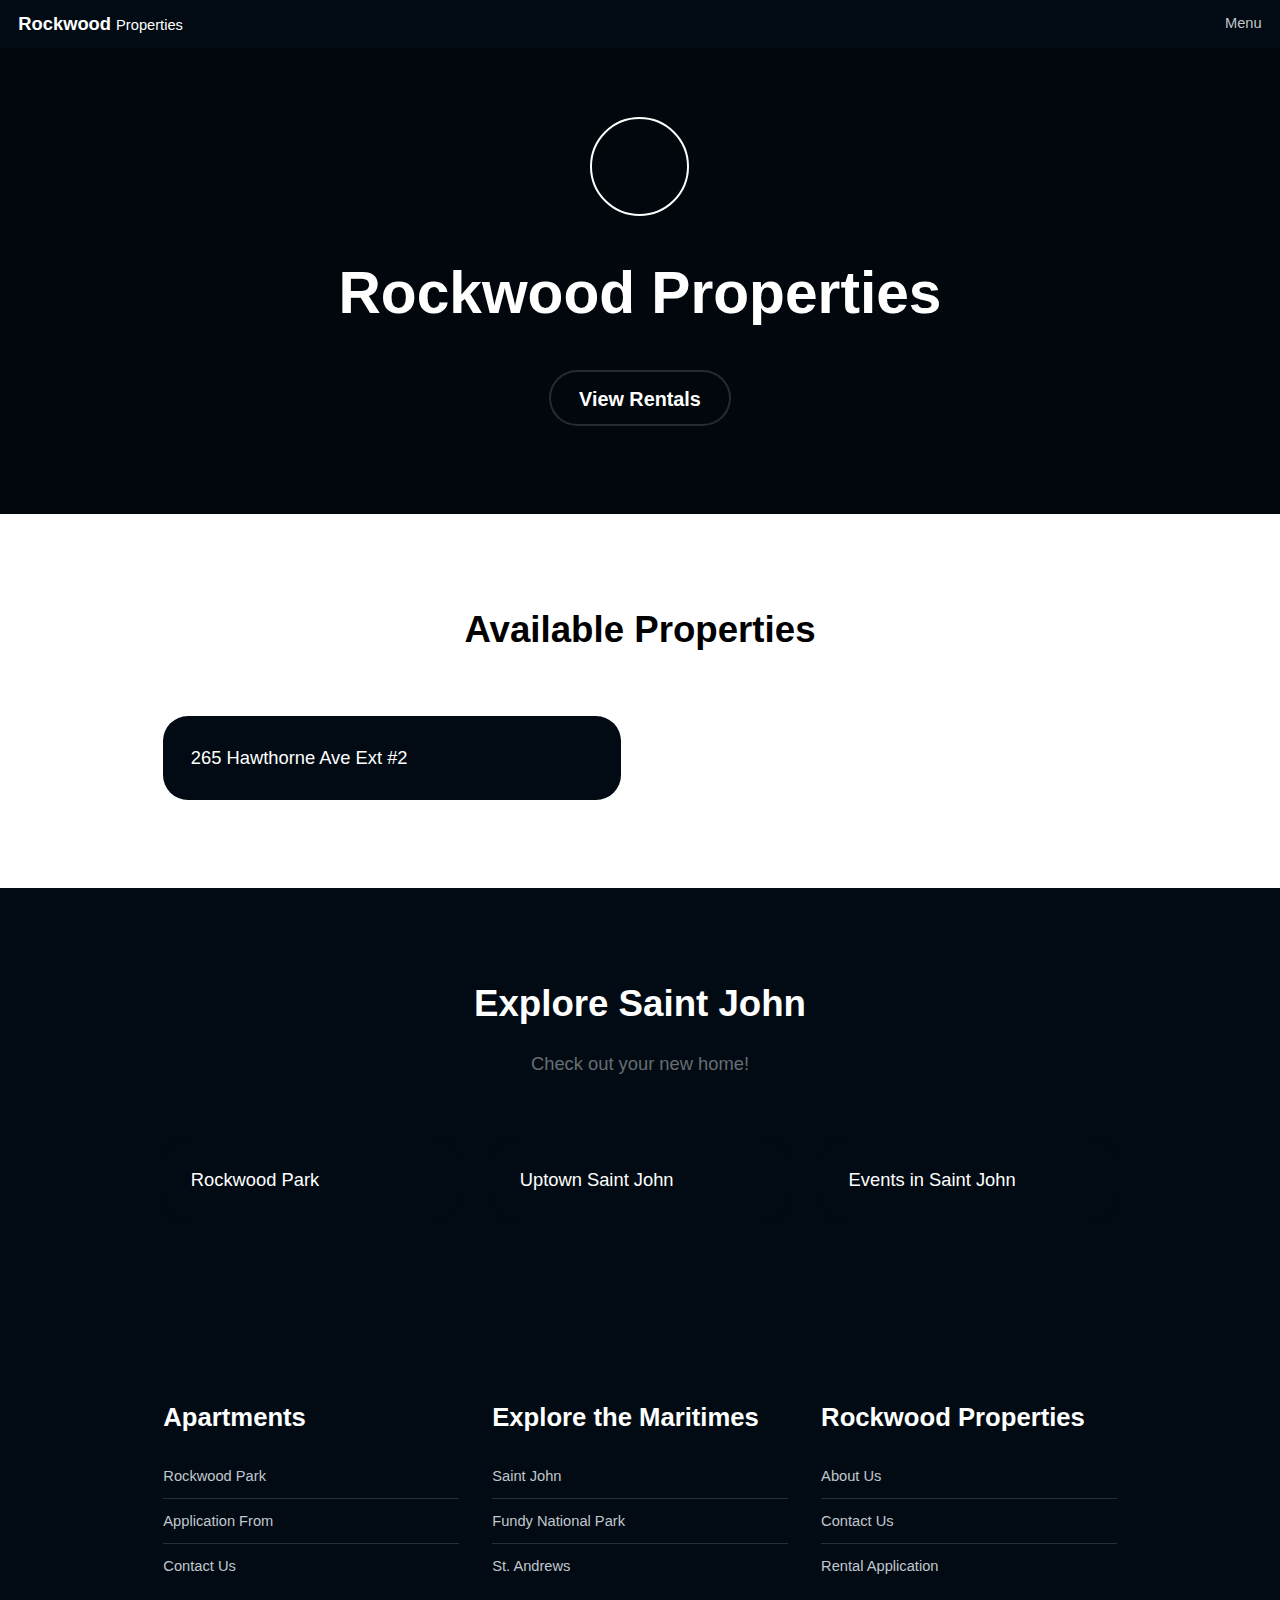
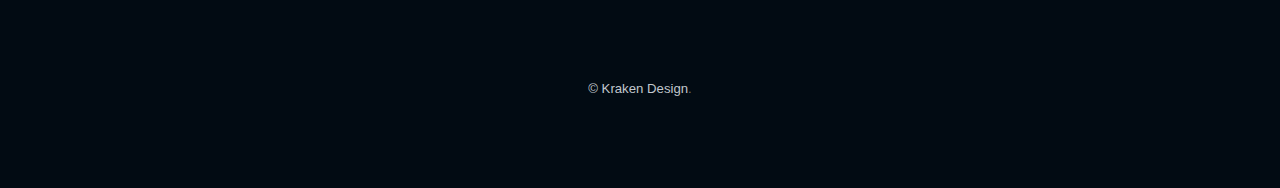
==== commit 4fcdcb38: "remove not ready apartment" ====
--- a/index.html
+++ b/index.html
@@ -60,18 +60,7 @@
 						<!-- 2 Column Video Section -->
 							<div class="flex flex-2">
 
-								<div class="video col">
-									<div class="image fit">
-										<img src="apartments/1/images/1.jpg" alt="" />
-										<div class="arrow">
-											<div class="icon fa-home"></div>
-										</div>
-									</div>
-									<p class="caption">
-										265 Hawthorne Ave Ext #1
-									</p>
-									<a href="apartments/1/apartment.html" class="link"><span>Click Me</span></a>
-								</div>
+								
 
 								<div class="video col">
 									<div class="image fit">
@@ -233,7 +222,7 @@
 									<p class="caption">
 										Rockwood Park
 									</p>
-									<a href="http://www.rockwoodpark.ca/main.html" class="link"><span>Click Me</span></a>
+									<a href="http://www.rockwoodpark.ca/main.html" class="link" target="_blank"><span>Click Me</span></a>
 								</div>
 
 								<!-- Uptown Saint John -->
@@ -247,7 +236,7 @@
 									<p class="caption">
 										Uptown Saint John
 									</p>
-									<a href="https://uptownsj.com/" class="link"><span>Click Me</span></a>
+									<a href="https://uptownsj.com/" class="link" target="_blank"><span>Click Me</span></a>
 								</div>
 
 								<!-- Events Saint John -->
@@ -261,7 +250,7 @@
 									<p class="caption">
 										Events in Saint John
 									</p>
-									<a href="https://uptownsj.com/events-calendar/" class="link"><span>Click Me</span></a>
+									<a href="https://uptownsj.com/events-calendar/" class="link" target="_blank"><span>Click Me</span></a>
 								</div>
 							</div>
 					</div>
@@ -276,17 +265,17 @@
 						<div class="col">
 							<h3>Apartments</h3>
 							<ul class="alt">
-								<li><a href="rentals.html">Rockwood Park</a></li>
-								<li><a href="rentals.html">Uptown Saint John</a></li>
-								<li><a href="rentals.html">All Apartments</a></li>
+								<li><a href="index.html" class="link">Rockwood Park</a></li>
+								<li><a href="apply.html">Application From</a></li>
+								<li><a href="contact.html">Contact Us</a></li>
 							</ul>
 						</div>
 						<div class="col">
-							<h3>Explore outside of Saint John</h3>
+							<h3>Explore the Maritimes</h3>
 							<ul class="alt">
-								<li><a href="https://uptownsj.com/">Saint John</a></li>
-								<li><a href="https://www.pc.gc.ca/en/pn-np/nb/fundy">Fundy National Park</a></li>
-								<li><a href="https://standrewsbythesea.ca/">St. Andrews</a></li>
+								<li><a href="https://uptownsj.com/" target="_blank">Saint John</a></li>
+								<li><a href="https://www.pc.gc.ca/en/pn-np/nb/fundy" target="_blank">Fundy National Park</a></li>
+								<li><a href="https://standrewsbythesea.ca/" target="_blank">St. Andrews</a></li>
 							</ul>
 						</div>
 						<div class="col">
@@ -301,8 +290,8 @@
 				</div>
 				<div class="copyright">
 					<ul class="icons">
-						<li><a href="#" class="icon fa-facebook"><span class="label">Facebook</span></a></li>
-						<li><a href="#" class="icon fa-email"><span class="label">Email</span></a></li>
+						<li><a href="https://www.facebook.com/RockwoodProperties" class="icon fa-facebook"><span class="label">Facebook</span></a></li>
+						<li><a href="contact.html" class="icon fa-book"><span class="label">Email</span></a></li>
 					</ul>
 					<a href="https://krakendesign.ca">&copy; Kraken Design</a>.
 				</div>
--- a/assets/css/main.css
+++ b/assets/css/main.css
@@ -22,6 +22,18 @@
 	article, aside, details, figcaption, figure, footer, header, hgroup, menu, nav, section {
 		display: block;
 	}
+
+	.pop-out
+    {
+        transition: transform .5s;
+    }
+
+    .pop-out:hover
+    {
+        -ms-transform: scale(1.5, 1.5);
+        -webkit-transform: scale(1.5, 1.5);
+        transform: scale(1.5, 1.5);
+    }
 
 	body {
 		line-height: 1;
@@ -3151,7 +3163,7 @@
 					}
 
 			.wrapper.style2 label {
-				color: #000000;
+				color: #ffffff;
 			}
 
 			.wrapper.style2 input[type="text"],
@@ -3237,7 +3249,7 @@
 				}
 
 			.wrapper.style2 table th {
-				color: #ffffff;
+				color: #000000;
 			}
 
 			.wrapper.style2 table thead {
@@ -3782,6 +3794,11 @@
 			opacity: 1;
 		}
 
+	#darkText p {
+		color: rgb(0, 0, 0);
+		font-size: 1.5em;
+	}
+
 /* Main */
 
 /* Footer */
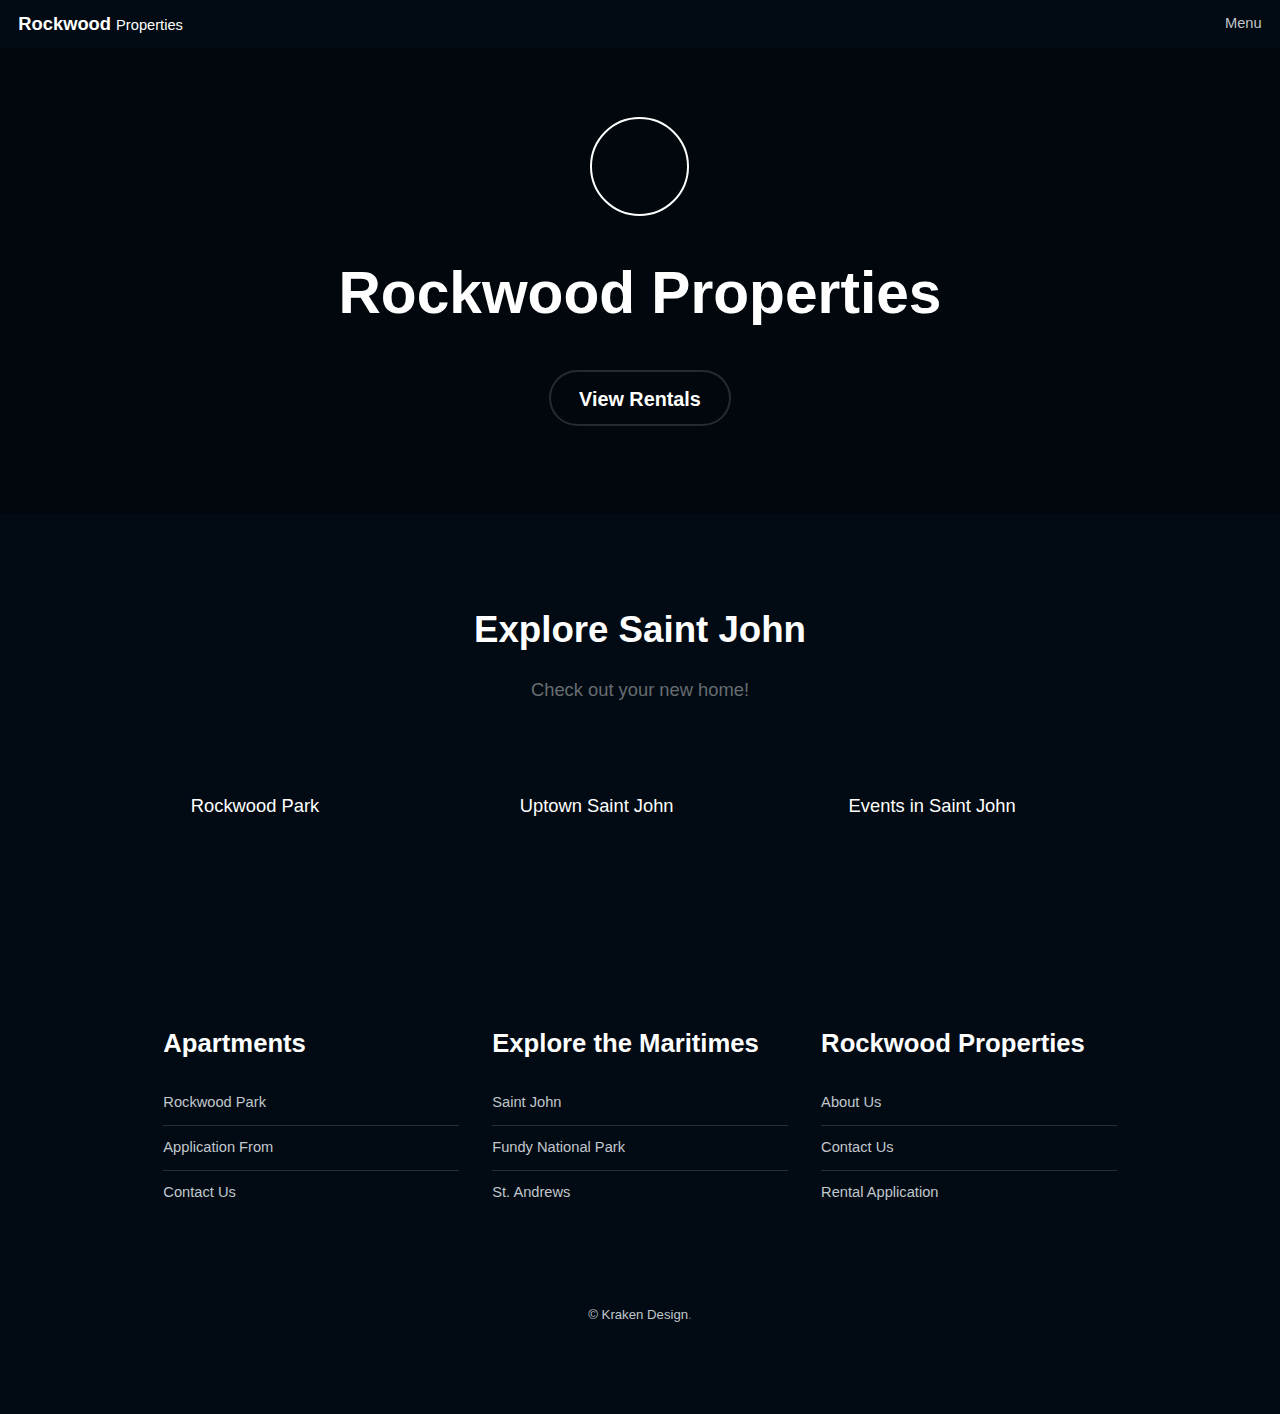
==== commit 499c8375: "Update index.html" ====
--- a/index.html
+++ b/index.html
@@ -52,12 +52,11 @@
 			<div id="main">
 
 			<!-- One -- Featured Properties -->
-				<section class="wrapper style2">
+				<!-- <section class="wrapper style2">
 					<div class="inner">
 						<header class="align-center">
 							<h2>Available Properties</h2>
 						</header>
-						<!-- 2 Column Video Section -->
 							<div class="flex flex-2">
 
 								
@@ -77,7 +76,7 @@
 
 							</div>
 					</div>
-				</section>
+				</section> -->
 
 			<!-- Two -- Apartments by size -->
 				<!-- <section class="wrapper style2">
